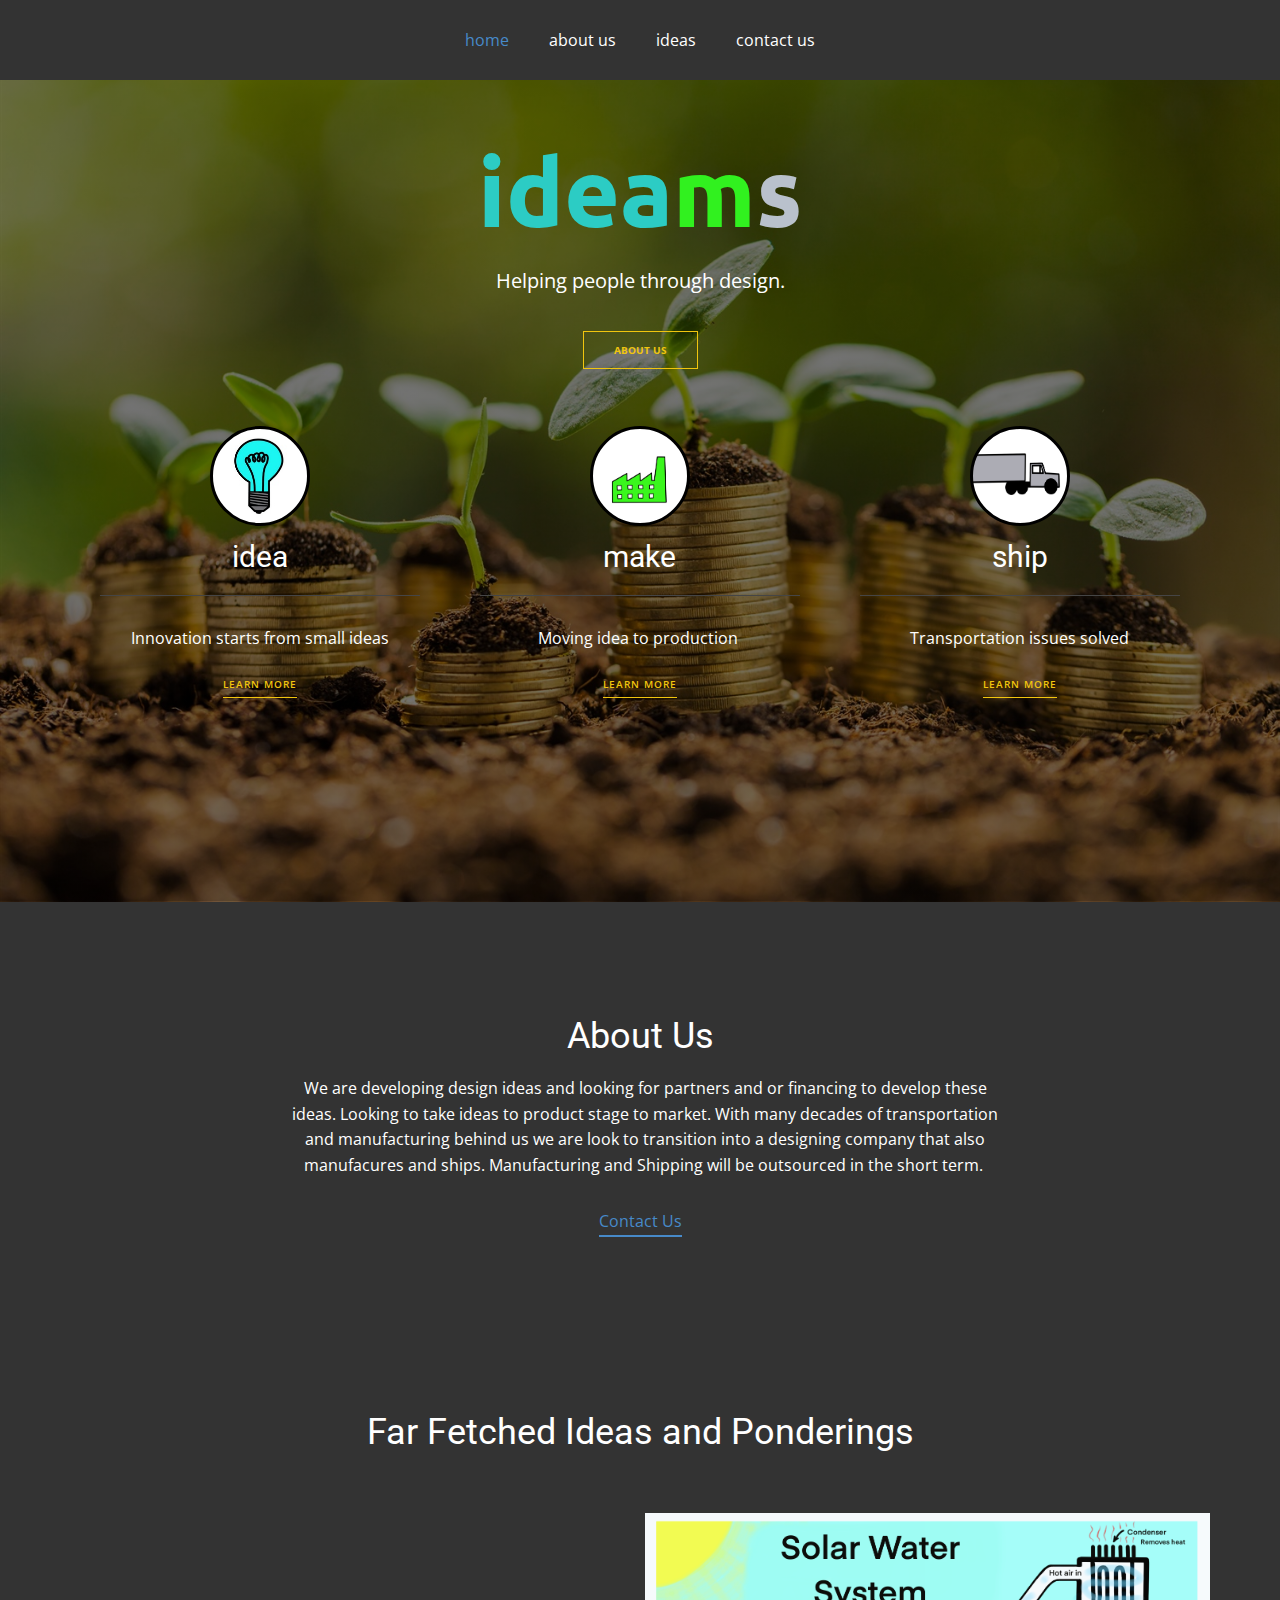
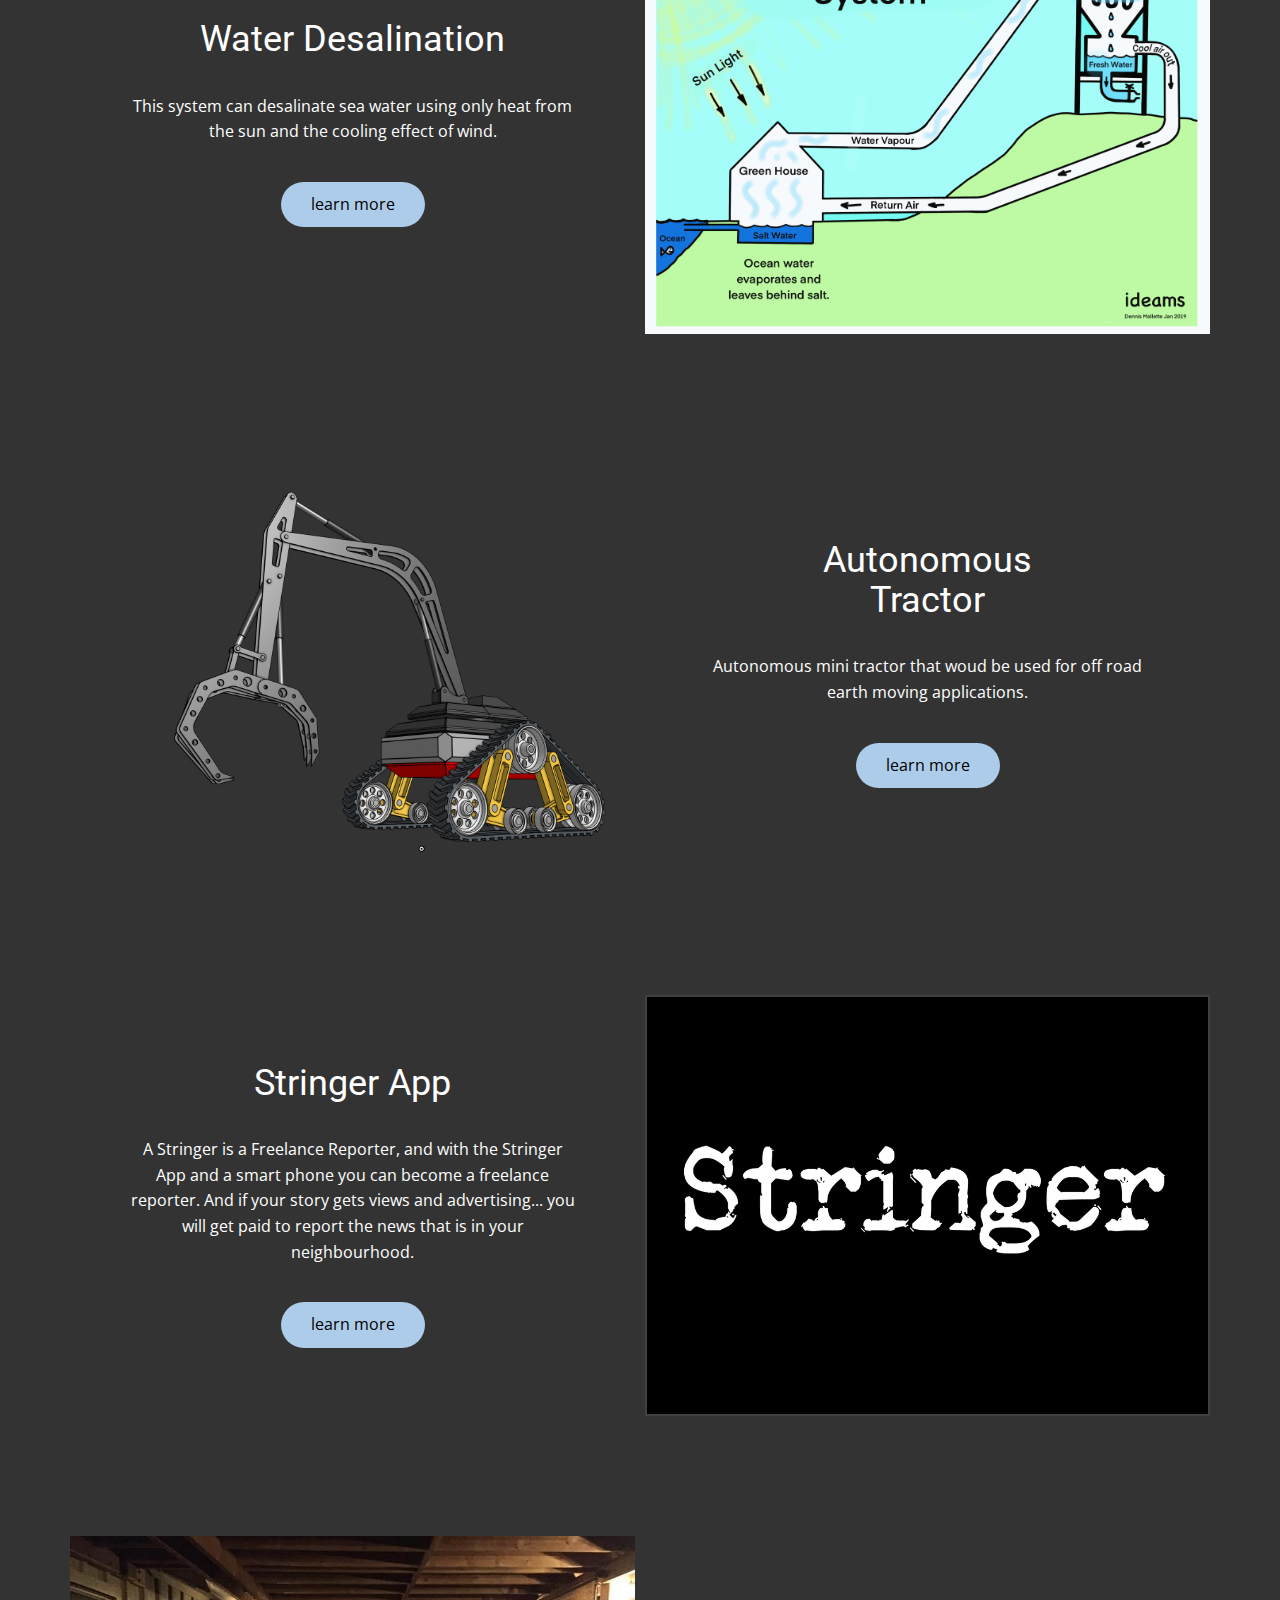
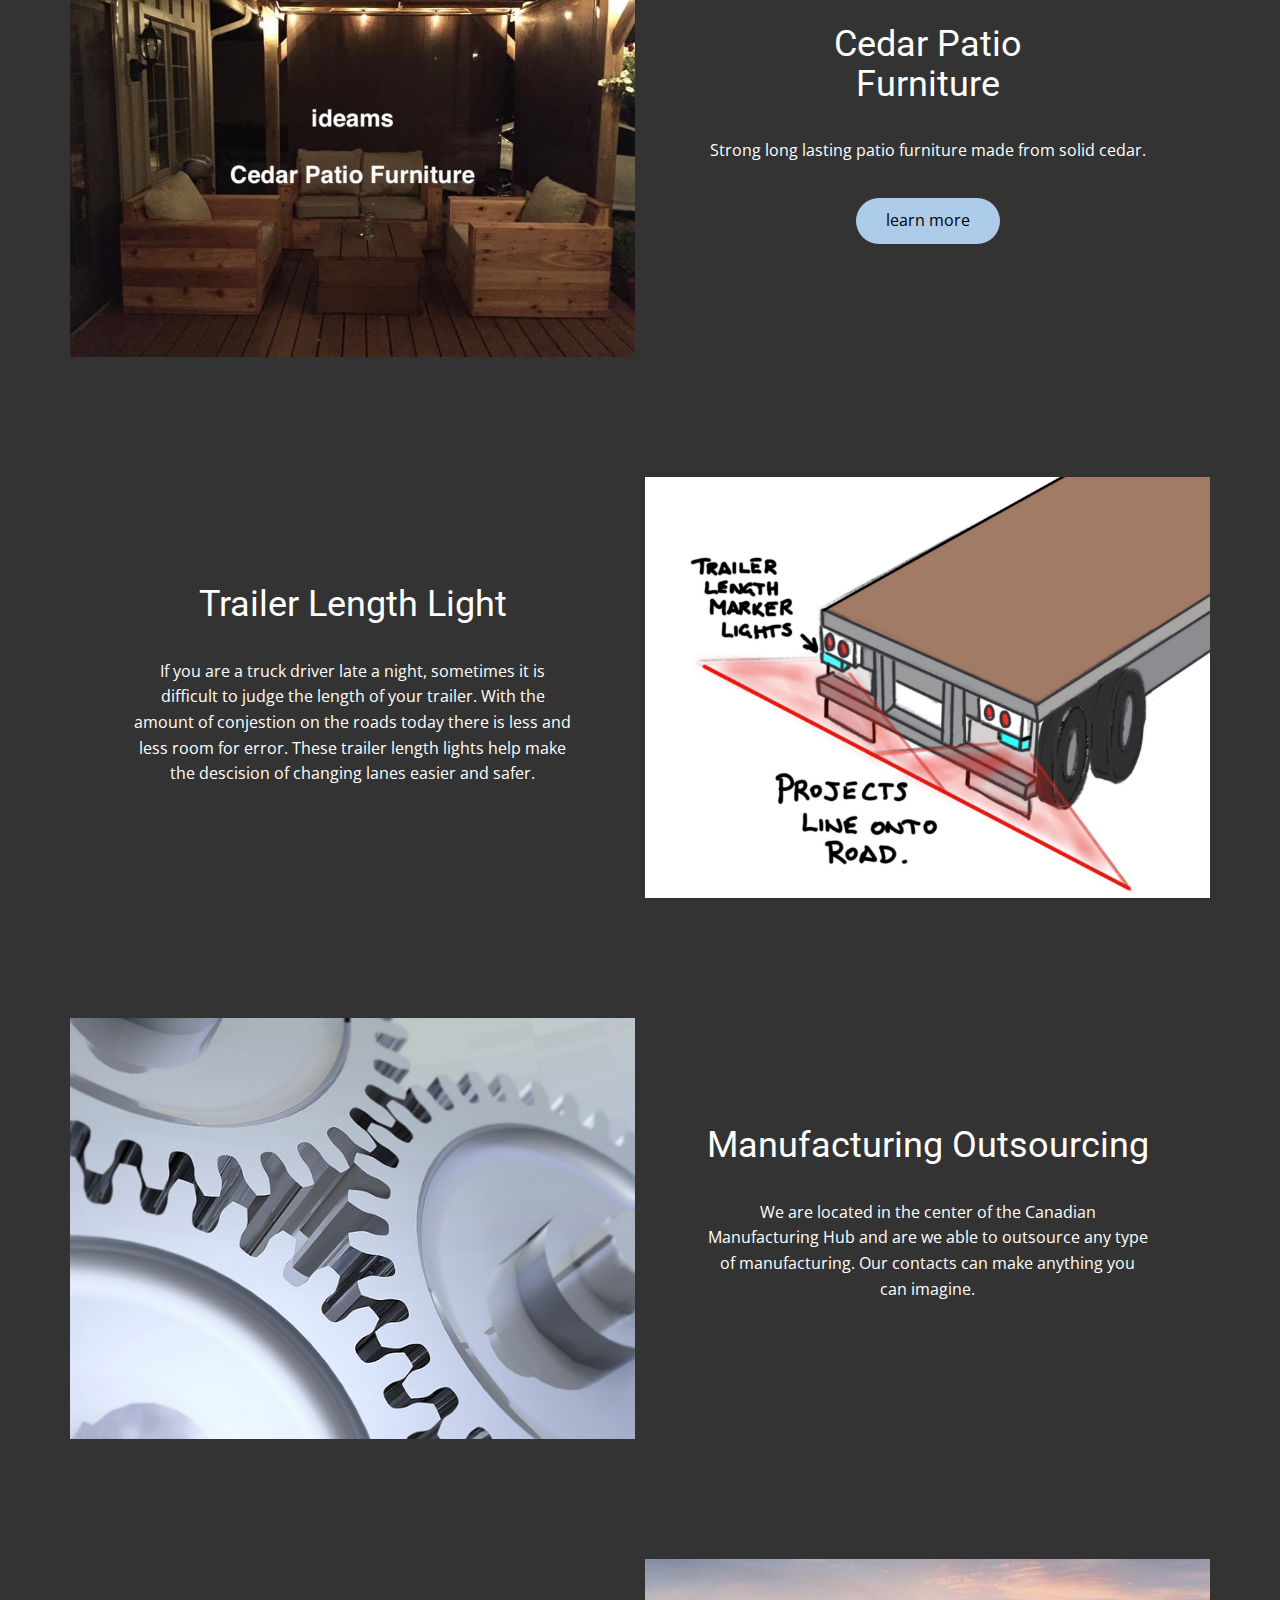
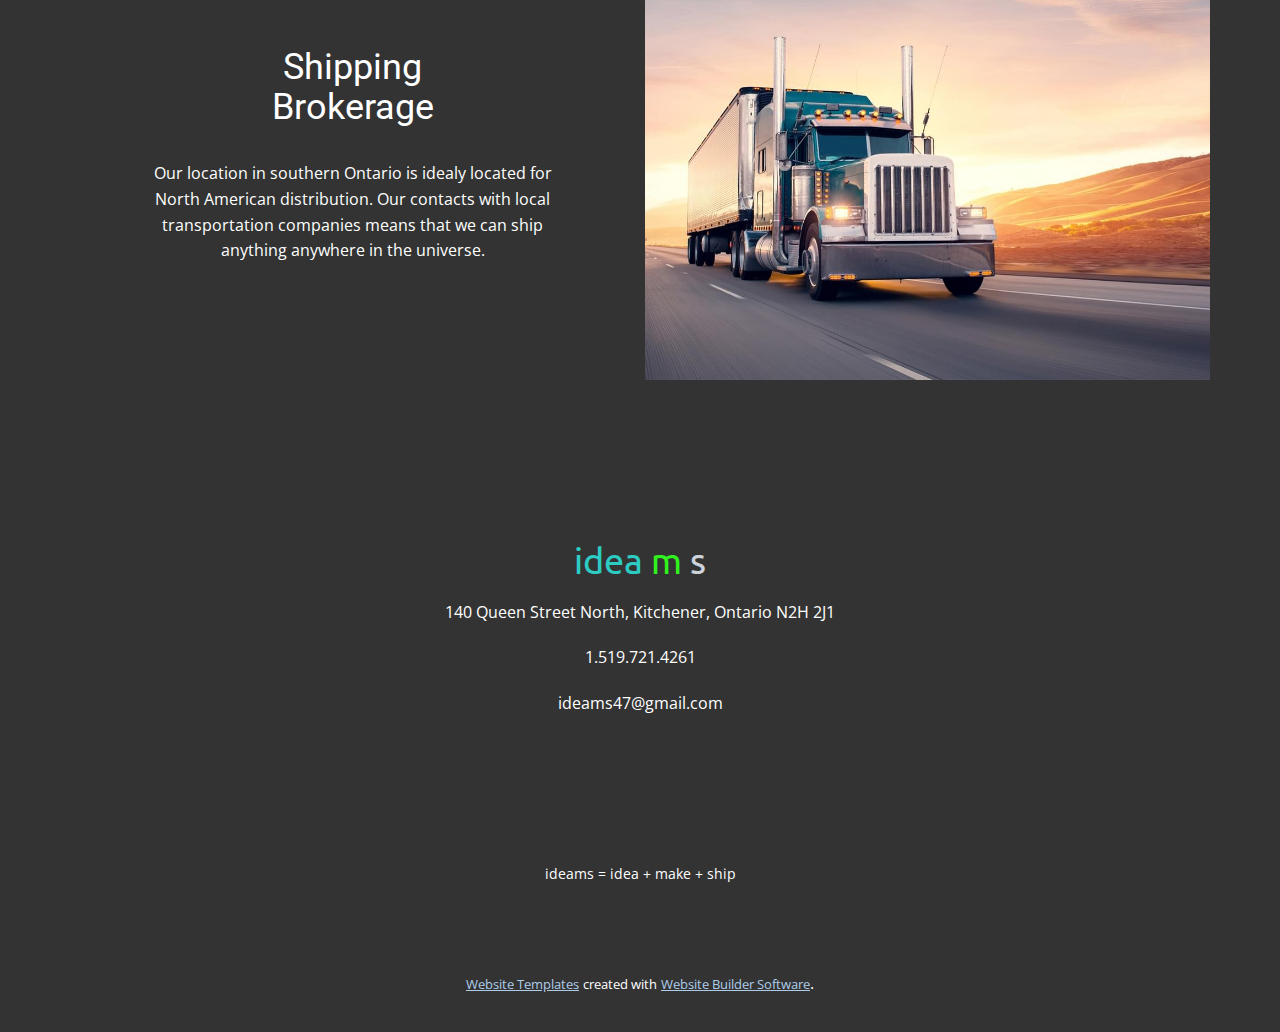
==== index.html @ 96d494d8 "nicepage upload" ====
<!DOCTYPE html>
<html style="font-size: 16px;">
  <head>
    <meta name="viewport" content="width=device-width, initial-scale=1.0">
    <meta charset="utf-8">
    <meta name="keywords" content="ideams, About Us, Contact Us">
    <meta name="description" content="">
    <meta name="page_type" content="np-template-header-footer-from-plugin">
    <title>home</title>
    <link rel="stylesheet" href="nicepage.css" media="screen">
<link rel="stylesheet" href="home.css" media="screen">
    <script class="u-script" type="text/javascript" src="jquery.js" defer=""></script>
    <script class="u-script" type="text/javascript" src="nicepage.js" defer=""></script>
    <meta name="generator" content="Nicepage 3.8.1, nicepage.com">
    <link id="u-theme-google-font" rel="stylesheet" href="https://fonts.googleapis.com/css?family=Roboto:100,100i,300,300i,400,400i,500,500i,700,700i,900,900i|Open+Sans:300,300i,400,400i,600,600i,700,700i,800,800i">
    <link id="u-page-google-font" rel="stylesheet" href="https://fonts.googleapis.com/css?family=Ubuntu:300,300i,400,400i,500,500i,700,700i">
    
    
    
    
    
    
    
    
    
    
    
    
    <script type="application/ld+json">{
		"@context": "http://schema.org",
		"@type": "Organization",
		"name": "",
		"url": "index.html"
}</script>
    <meta property="og:title" content="home">
    <meta property="og:type" content="website">
    <meta name="theme-color" content="#478ac9">
    <link rel="canonical" href="index.html">
    <meta property="og:url" content="index.html">
  </head>
  <body data-home-page="home.html" data-home-page-title="home" class="u-body"><header class="u-clearfix u-grey-80 u-header u-sticky u-header" id="sec-080b"><div class="u-clearfix u-sheet u-sheet-1">
        <nav class="u-align-center u-menu u-menu-dropdown u-offcanvas u-menu-1">
          <div class="menu-collapse" style="font-size: 1rem; letter-spacing: 0px;">
            <a class="u-button-style u-custom-left-right-menu-spacing u-custom-padding-bottom u-custom-top-bottom-menu-spacing u-nav-link u-text-active-palette-1-base u-text-hover-palette-2-base" href="#">
              <svg><use xmlns:xlink="http://www.w3.org/1999/xlink" xlink:href="#menu-hamburger"></use></svg>
              <svg version="1.1" xmlns="http://www.w3.org/2000/svg" xmlns:xlink="http://www.w3.org/1999/xlink"><defs><symbol id="menu-hamburger" viewBox="0 0 16 16" style="width: 16px; height: 16px;"><rect y="1" width="16" height="2"></rect><rect y="7" width="16" height="2"></rect><rect y="13" width="16" height="2"></rect>
</symbol>
</defs></svg>
            </a>
          </div>
          <div class="u-custom-menu u-nav-container">
            <ul class="u-nav u-unstyled u-nav-1"><li class="u-nav-item"><a class="u-button-style u-nav-link u-text-active-palette-1-base u-text-hover-palette-2-base" href="home.html" style="padding: 10px 20px;">home</a>
</li><li class="u-nav-item"><a class="u-button-style u-nav-link u-text-active-palette-1-base u-text-hover-palette-2-base" href="home.html#sec-a04b" data-page-id="251780618" style="padding: 10px 20px;">about us</a>
</li><li class="u-nav-item"><a class="u-button-style u-nav-link u-text-active-palette-1-base u-text-hover-palette-2-base" href="home.html#sec-3f7b" data-page-id="251780618" style="padding: 10px 20px;">ideas</a>
</li><li class="u-nav-item"><a class="u-button-style u-nav-link u-text-active-palette-1-base u-text-hover-palette-2-base" href="home.html#sec-4bb2" data-page-id="251780618" style="padding: 10px 20px;">contact us</a>
</li></ul>
          </div>
          <div class="u-custom-menu u-nav-container-collapse">
            <div class="u-black u-container-style u-inner-container-layout u-opacity u-opacity-95 u-sidenav">
              <div class="u-sidenav-overflow">
                <div class="u-menu-close"></div>
                <ul class="u-align-center u-nav u-popupmenu-items u-unstyled u-nav-2"><li class="u-nav-item"><a class="u-button-style u-nav-link" href="home.html" style="padding: 10px 20px;">home</a>
</li><li class="u-nav-item"><a class="u-button-style u-nav-link" href="home.html#sec-a04b" data-page-id="251780618" style="padding: 10px 20px;">about us</a>
</li><li class="u-nav-item"><a class="u-button-style u-nav-link" href="home.html#sec-3f7b" data-page-id="251780618" style="padding: 10px 20px;">ideas</a>
</li><li class="u-nav-item"><a class="u-button-style u-nav-link" href="home.html#sec-4bb2" data-page-id="251780618" style="padding: 10px 20px;">contact us</a>
</li></ul>
              </div>
            </div>
            <div class="u-black u-menu-overlay u-opacity u-opacity-70"></div>
          </div>
        </nav>
      </div></header>
    <section class="u-align-center u-clearfix u-image u-shading u-section-1" src="" data-image-width="150" data-image-height="100" id="sec-0a38">
      <div class="u-clearfix u-sheet u-sheet-1">
        <h1 class="u-custom-font u-font-ubuntu u-text u-text-custom-color-1 u-title u-text-1">
          <span class="u-text-palette-4-base">idea</span>m<span class="u-text-palette-5-base">s</span>
        </h1>
        <p class="u-large-text u-text u-text-variant u-text-2">Helping people through design.</p>
        <a href="home.html#sec-a04b" data-page-id="251780618" class="u-border-1 u-border-palette-3-base u-btn u-button-style u-hover-palette-3-light-2 u-none u-text-hover-white u-text-palette-3-base u-btn-1">About Us</a>
        <div class="u-expanded-width u-list u-repeater u-list-1">
          <div class="u-container-style u-list-item u-repeater-item u-shape-rectangle">
            <div class="u-container-layout u-similar-container u-container-layout-1">
              <div class="u-align-center u-border-3 u-border-black u-image u-image-circle u-image-1" data-image-width="2732" data-image-height="2048"></div>
              <h3 class="u-align-center u-text u-text-3">idea</h3>
              <div class="u-border-1 u-border-grey-dark-1 u-expanded-width u-line u-line-horizontal u-line-1"></div>
              <p class="u-align-center u-text u-text-4">Innovation starts from small ideas</p>
              <a href="home.html#sec-4939" data-page-id="251780618" class="u-align-center u-border-1 u-border-hover-palette-2-base u-border-palette-3-base u-btn u-btn-rectangle u-button-style u-none u-text-hover-palette-2-base u-text-palette-3-base u-btn-2">learn more</a>
            </div>
          </div>
          <div class="u-container-style u-list-item u-repeater-item u-shape-rectangle u-list-item-2">
            <div class="u-container-layout u-similar-container u-container-layout-2">
              <div class="u-align-center u-border-3 u-border-black u-image u-image-circle u-image-2"></div>
              <h3 class="u-align-center u-text u-text-5">make</h3>
              <div class="u-border-1 u-border-grey-dark-1 u-expanded-width u-line u-line-horizontal u-line-2"></div>
              <p class="u-align-center u-text u-text-6">Moving idea to production&nbsp;</p>
              <a href="home.html#sec-ac35" data-page-id="251780618" class="u-align-center u-border-1 u-border-hover-palette-2-base u-border-palette-3-base u-btn u-btn-rectangle u-button-style u-none u-text-hover-palette-2-base u-text-palette-3-base u-btn-3">learn more</a>
            </div>
          </div>
          <div class="u-container-style u-list-item u-repeater-item u-shape-rectangle">
            <div class="u-container-layout u-similar-container u-container-layout-3">
              <div class="u-align-center u-border-3 u-border-black u-image u-image-circle u-image-3"></div>
              <h3 class="u-align-center u-text u-text-7">ship</h3>
              <div class="u-border-1 u-border-grey-dark-1 u-expanded-width u-line u-line-horizontal u-line-3"></div>
              <p class="u-align-center u-text u-text-8">Transportation issues solved</p>
              <a href="home.html#sec-1f3e" data-page-id="251780618" class="u-align-center u-border-1 u-border-hover-palette-2-base u-border-palette-3-base u-btn u-btn-rectangle u-button-style u-none u-text-hover-palette-2-base u-text-palette-3-base u-btn-4">learn more</a>
            </div>
          </div>
        </div>
      </div>
    </section>
    <section class="u-align-center u-clearfix u-grey-80 u-section-2" id="sec-a04b">
      <div class="u-clearfix u-sheet u-valign-middle u-sheet-1">
        <div class="u-align-center u-container-style u-grey-80 u-group u-group-1">
          <div class="u-container-layout u-valign-middle u-container-layout-1">
            <h2 class="u-text u-text-1">About Us</h2>
            <p class="u-text u-text-2">We are developing design ideas and looking for partners and or financing to develop these ideas. Looking to take ideas to product stage to market. With many decades of transportation and manufacturing behind us we are look to transition into a designing company that also manufacures and ships. Manufacturing and Shipping will be outsourced in the short term.&nbsp;</p>
            <a href="home.html#sec-4bb2" data-page-id="251780618" class="u-active-none u-border-2 u-border-palette-1-base u-btn u-btn-rectangle u-button-style u-hover-none u-none u-btn-1">Contact Us</a>
          </div>
        </div>
      </div>
    </section>
    <section class="u-align-center u-clearfix u-grey-80 u-section-3" id="sec-3f7b">
      <div class="u-clearfix u-sheet u-sheet-1">
        <h2 class="u-text u-text-1">Far Fetched Ideas and Ponderings</h2>
      </div>
    </section>
    <section class="u-clearfix u-grey-80 u-section-4" id="sec-4939">
      <div class="u-clearfix u-sheet u-sheet-1">
        <div class="u-clearfix u-expanded-width u-gutter-10 u-layout-wrap u-layout-wrap-1">
          <div class="u-layout" style="">
            <div class="u-layout-row" style="">
              <div class="u-container-style u-layout-cell u-left-cell u-size-30 u-size-xs-60 u-layout-cell-1" src="">
                <div class="u-container-layout u-valign-middle u-container-layout-1">
                  <h2 class="u-align-center u-text u-text-1">Water Desalination</h2>
                  <p class="u-align-center u-text u-text-2">This system can desalinate sea water using only heat from the sun and the cooling effect of wind.</p>
                  <a href="Water-Desalination.html" data-page-id="1135808212" class="u-btn u-btn-round u-button-style u-radius-50 u-btn-1">learn more</a>
                </div>
              </div>
              <div class="u-align-center u-container-style u-image u-layout-cell u-right-cell u-size-30 u-size-xs-60 u-image-1" src="" data-image-width="1600" data-image-height="1199">
                <div class="u-container-layout u-valign-middle u-container-layout-2" src=""></div>
              </div>
            </div>
          </div>
        </div>
      </div>
    </section>
    <section class="u-clearfix u-grey-80 u-section-5" id="sec-f732">
      <div class="u-clearfix u-sheet u-sheet-1">
        <div class="u-clearfix u-expanded-width u-gutter-10 u-layout-wrap u-layout-wrap-1">
          <div class="u-layout" style="">
            <div class="u-layout-row" style="">
              <div class="u-align-center u-container-style u-image u-layout-cell u-right-cell u-size-30 u-size-xs-60 u-image-1" src="" data-image-width="1600" data-image-height="1236">
                <div class="u-container-layout u-valign-middle u-container-layout-1" src=""></div>
              </div>
              <div class="u-container-style u-layout-cell u-left-cell u-size-30 u-size-xs-60 u-layout-cell-2" src="">
                <div class="u-container-layout u-valign-middle u-container-layout-2">
                  <h2 class="u-align-center u-text u-text-1">Autonomous Tractor<br>
                  </h2>
                  <p class="u-align-center u-text u-text-2">Autonomous mini tractor that woud be used for off road earth moving applications.</p>
                  <a href="Autonomous-Tractor.html" data-page-id="1659823991" class="u-btn u-btn-round u-button-style u-radius-50 u-btn-1">learn more</a>
                </div>
              </div>
            </div>
          </div>
        </div>
      </div>
    </section>
    <section class="u-clearfix u-grey-80 u-section-6" id="sec-1148">
      <div class="u-clearfix u-sheet u-sheet-1">
        <div class="u-clearfix u-expanded-width u-gutter-10 u-layout-wrap u-layout-wrap-1">
          <div class="u-layout" style="">
            <div class="u-layout-row" style="">
              <div class="u-container-style u-layout-cell u-left-cell u-size-30 u-size-xs-60 u-layout-cell-1" src="">
                <div class="u-container-layout u-valign-middle u-container-layout-1">
                  <h2 class="u-align-center u-text u-text-1">Stringer App</h2>
                  <p class="u-align-center u-text u-text-2">A Stringer is a Freelance Reporter, and with the Stringer App and a smart phone you can become a freelance reporter. And if your story gets views and advertising... you will get paid to report the news that is in your neighbourhood.</p>
                  <a href="https://mallette47.github.io/Stringer-App/" class="u-btn u-btn-round u-button-style u-radius-50 u-btn-1" target="_blank">learn more</a>
                </div>
              </div>
              <div class="u-align-center u-container-style u-image u-layout-cell u-right-cell u-size-30 u-size-xs-60 u-image-1" src="">
                <div class="u-border-2 u-border-grey-75 u-container-layout u-valign-middle u-container-layout-2" src=""></div>
              </div>
            </div>
          </div>
        </div>
      </div>
    </section>
    <section class="u-clearfix u-grey-80 u-section-7" id="sec-f378">
      <div class="u-clearfix u-sheet u-sheet-1">
        <div class="u-clearfix u-expanded-width u-gutter-10 u-layout-wrap u-layout-wrap-1">
          <div class="u-layout" style="">
            <div class="u-layout-row" style="">
              <div class="u-align-center u-container-style u-image u-layout-cell u-right-cell u-size-30 u-size-xs-60 u-image-1" src="" data-image-width="960" data-image-height="720">
                <div class="u-container-layout u-valign-middle u-container-layout-1" src=""></div>
              </div>
              <div class="u-container-style u-layout-cell u-left-cell u-size-30 u-size-xs-60 u-layout-cell-2" src="">
                <div class="u-container-layout u-container-layout-2">
                  <h2 class="u-align-center u-text u-text-1">Cedar Patio Furniture</h2>
                  <p class="u-align-center u-text u-text-2">Strong long lasting patio furniture made from solid cedar.</p>
                  <a href="Cedar-Patio-Furniture.html" data-page-id="539121977" class="u-btn u-btn-round u-button-style u-radius-50 u-btn-1">learn more</a>
                </div>
              </div>
            </div>
          </div>
        </div>
      </div>
    </section>
    <section class="u-clearfix u-grey-80 u-section-8" id="sec-b137">
      <div class="u-clearfix u-sheet u-sheet-1">
        <div class="u-clearfix u-expanded-width u-gutter-10 u-layout-wrap u-layout-wrap-1">
          <div class="u-layout" style="">
            <div class="u-layout-row" style="">
              <div class="u-container-style u-layout-cell u-left-cell u-size-30 u-size-xs-60 u-layout-cell-1" src="">
                <div class="u-container-layout u-container-layout-1">
                  <h2 class="u-align-center u-text u-text-1">Trailer Length Light</h2>
                  <p class="u-align-center u-text u-text-2">If you are a truck driver late a night, sometimes it is difficult to judge the length of your trailer. With the amount of conjestion on the roads today there is less and less room for error. These trailer length lights help make the descision of changing lanes easier and safer.</p>
                </div>
              </div>
              <div class="u-align-center u-container-style u-image u-layout-cell u-right-cell u-size-30 u-size-xs-60 u-image-1" src="" data-image-width="1600" data-image-height="1199">
                <div class="u-container-layout u-valign-middle u-container-layout-2" src=""></div>
              </div>
            </div>
          </div>
        </div>
      </div>
    </section>
    <section class="u-clearfix u-grey-80 u-section-9" id="sec-ac35">
      <div class="u-clearfix u-sheet u-sheet-1">
        <div class="u-clearfix u-expanded-width u-gutter-10 u-layout-wrap u-layout-wrap-1">
          <div class="u-layout" style="">
            <div class="u-layout-row" style="">
              <div class="u-align-center u-container-style u-image u-layout-cell u-right-cell u-size-30 u-size-xs-60 u-image-1" src="">
                <div class="u-container-layout u-valign-middle u-container-layout-1" src=""></div>
              </div>
              <div class="u-container-style u-layout-cell u-left-cell u-size-30 u-size-xs-60 u-layout-cell-2" src="">
                <div class="u-container-layout u-container-layout-2">
                  <h2 class="u-align-center u-text u-text-1">Manufacturing Outsourcing</h2>
                  <p class="u-align-center u-text u-text-2">We are located in the center of the Canadian Manufacturing Hub and are we able to outsource any type of manufacturing. Our contacts can make anything you can imagine.</p>
                </div>
              </div>
            </div>
          </div>
        </div>
      </div>
    </section>
    <section class="u-clearfix u-grey-80 u-section-10" id="sec-1f3e">
      <div class="u-clearfix u-sheet u-sheet-1">
        <div class="u-clearfix u-expanded-width u-gutter-10 u-layout-wrap u-layout-wrap-1">
          <div class="u-layout" style="">
            <div class="u-layout-row" style="">
              <div class="u-container-style u-layout-cell u-left-cell u-size-30 u-size-xs-60 u-layout-cell-1" src="">
                <div class="u-container-layout u-container-layout-1">
                  <h2 class="u-align-center u-text u-text-1">Shipping Brokerage<br>
                  </h2>
                  <p class="u-align-center u-text u-text-2">Our location in southern Ontario is idealy located for North American distribution. Our contacts with local transportation companies means that we can ship anything anywhere in the universe.</p>
                </div>
              </div>
              <div class="u-align-center u-container-style u-image u-layout-cell u-right-cell u-size-30 u-size-xs-60 u-image-1" src="" data-image-width="1600" data-image-height="764">
                <div class="u-container-layout u-valign-middle u-container-layout-2" src=""></div>
              </div>
            </div>
          </div>
        </div>
      </div>
    </section>
    <section class="u-align-center u-clearfix u-grey-80 u-section-11" id="sec-4bb2">
      <div class="u-clearfix u-sheet u-sheet-1">
        <h2 class="u-custom-font u-font-ubuntu u-text u-text-1">
          <span class="u-text-palette-4-base">idea</span>
          <span class="u-text-custom-color-1">m</span>
          <span class="u-text-palette-5-light-1">s</span>
        </h2>
        <p class="u-text u-text-2">140 Queen Street North, Kitchener, Ontario N2H 2J1</p>
        <p class="u-text u-text-3">1.519.721.4261</p>
        <p class="u-text u-text-4">ideams47@gmail.com</p>
      </div>
    </section>
    
    
    <footer class="u-align-center u-clearfix u-footer u-grey-80 u-footer" id="sec-ae21"><div class="u-clearfix u-sheet u-valign-middle u-sheet-1">
        <p class="u-small-text u-text u-text-variant u-text-1">ideams = idea + make + ship</p>
      </div></footer>
    <section class="u-backlink u-clearfix u-grey-80">
      <a class="u-link" href="https://nicepage.com/website-templates" target="_blank">
        <span>Website Templates</span>
      </a>
      <p class="u-text">
        <span>created with</span>
      </p>
      <a class="u-link" href="https://nicepage.com/" target="_blank">
        <span>Website Builder Software</span>
      </a>. 
    </section>
  </body>
</html>
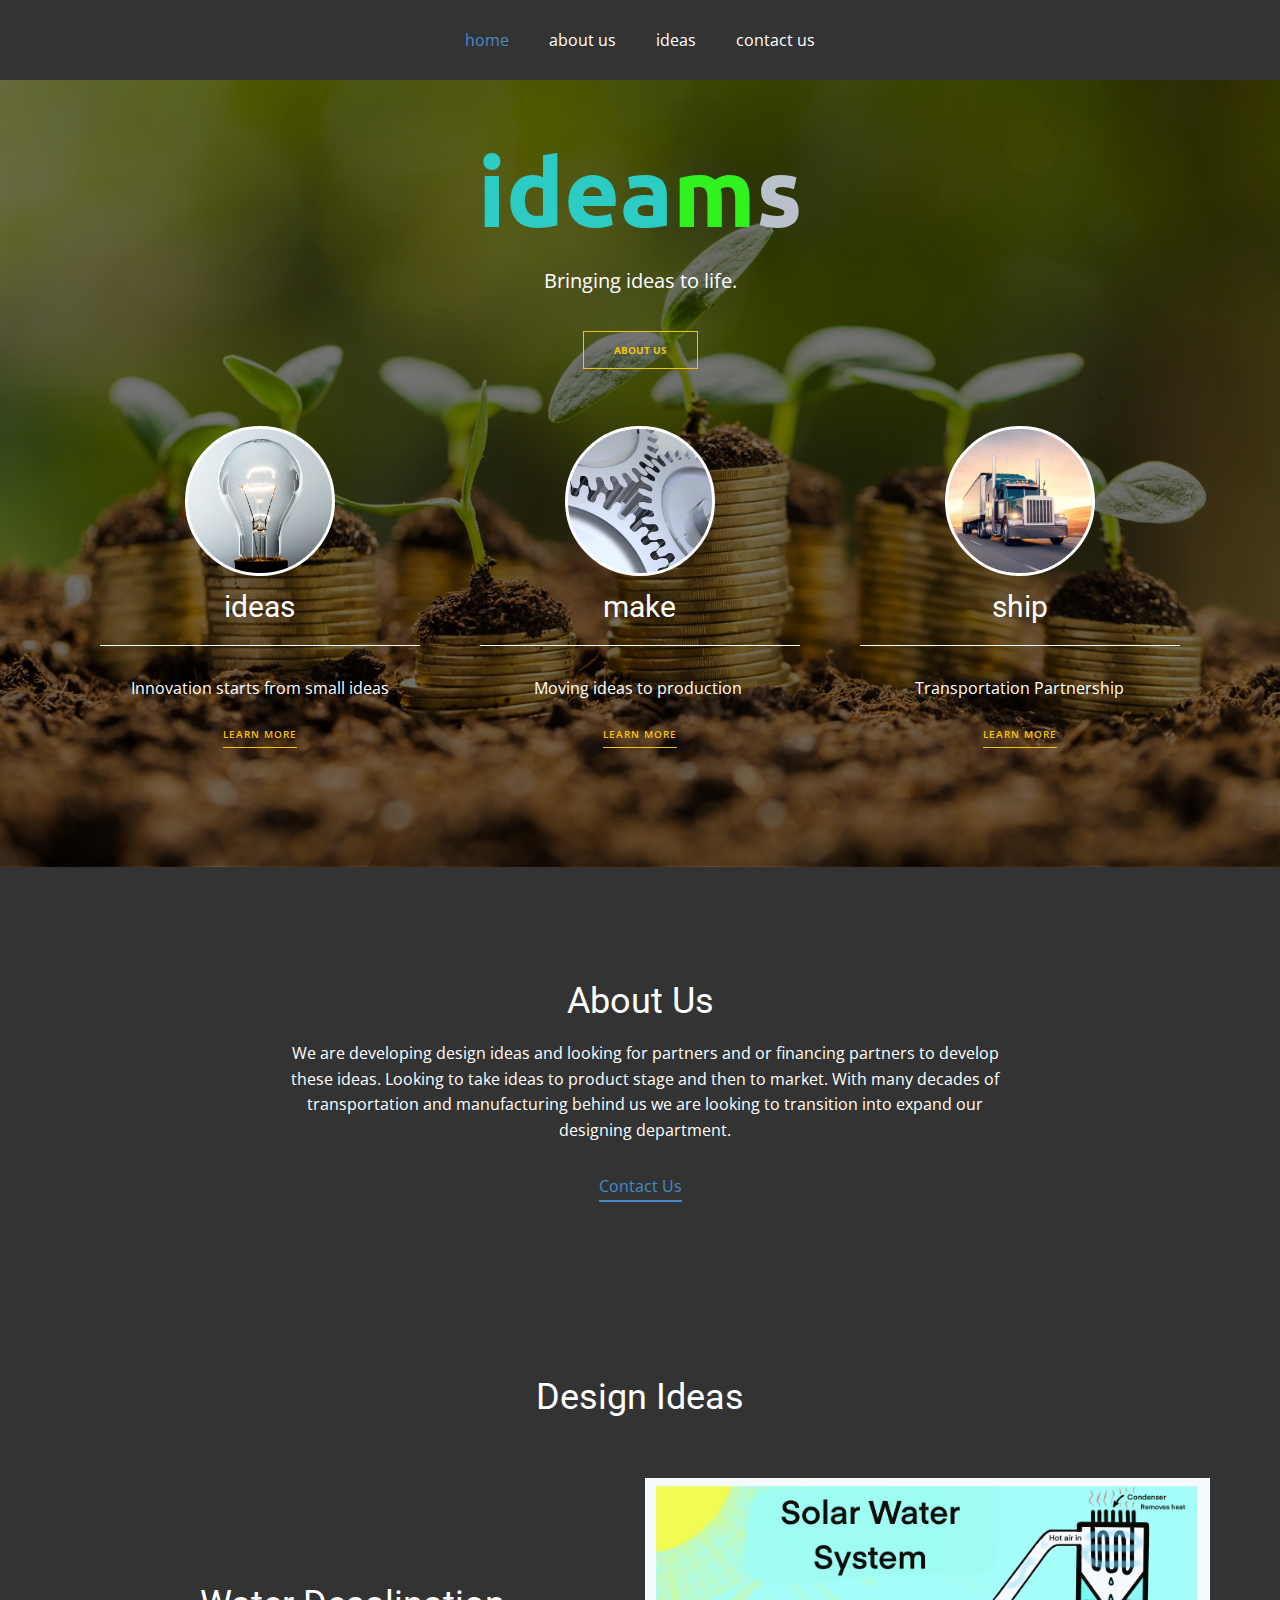
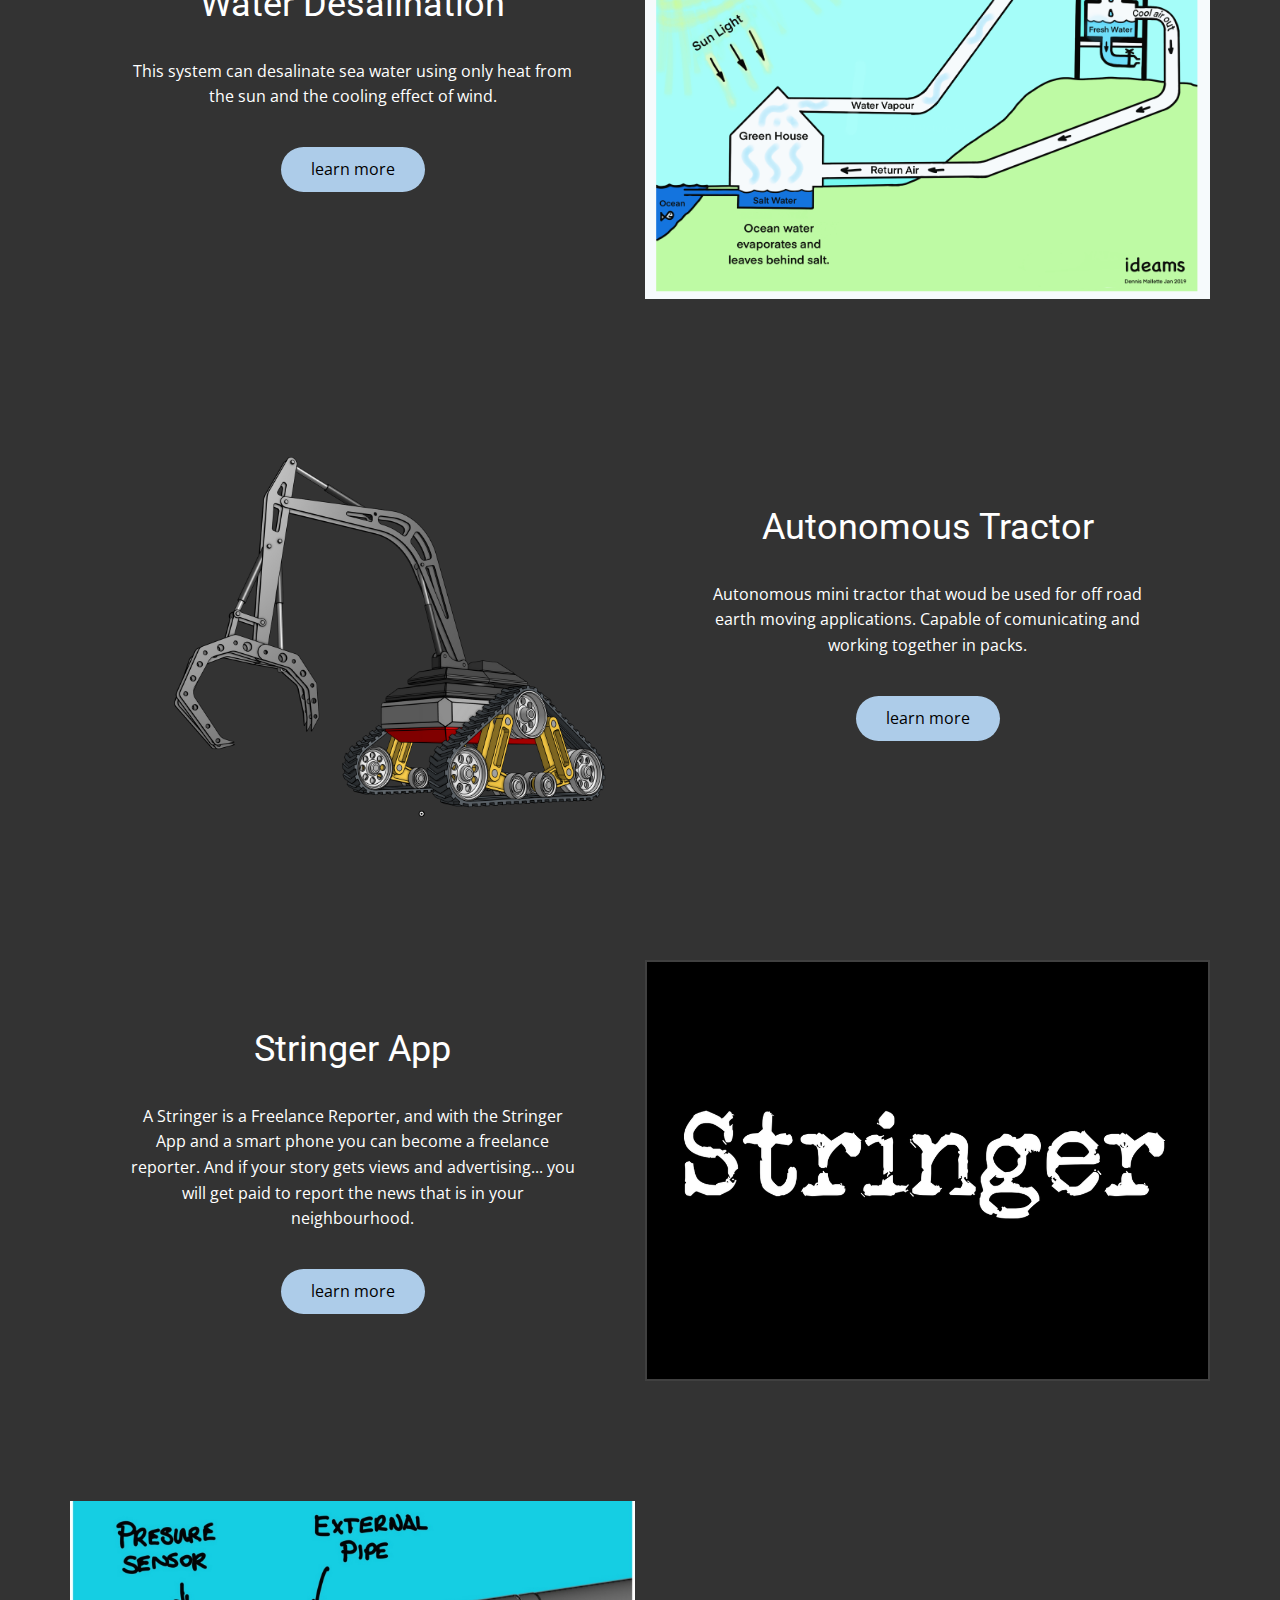
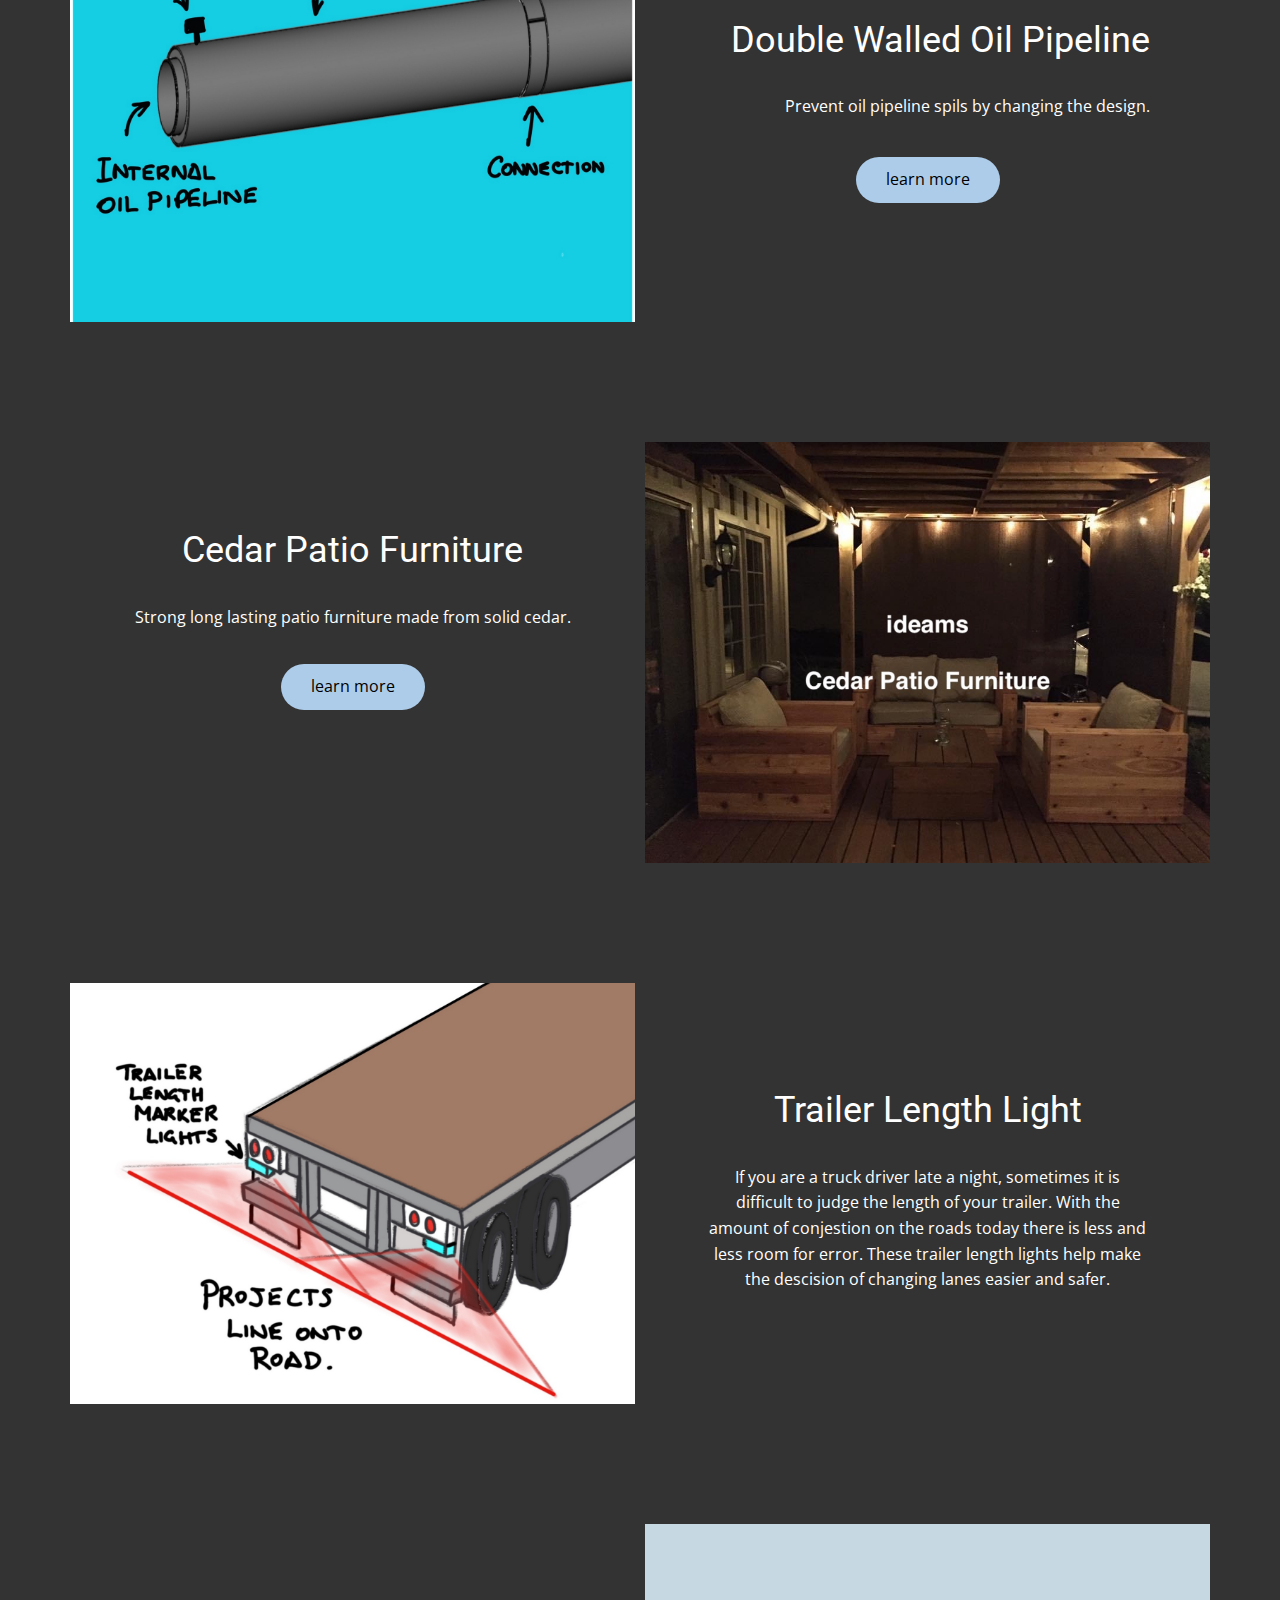
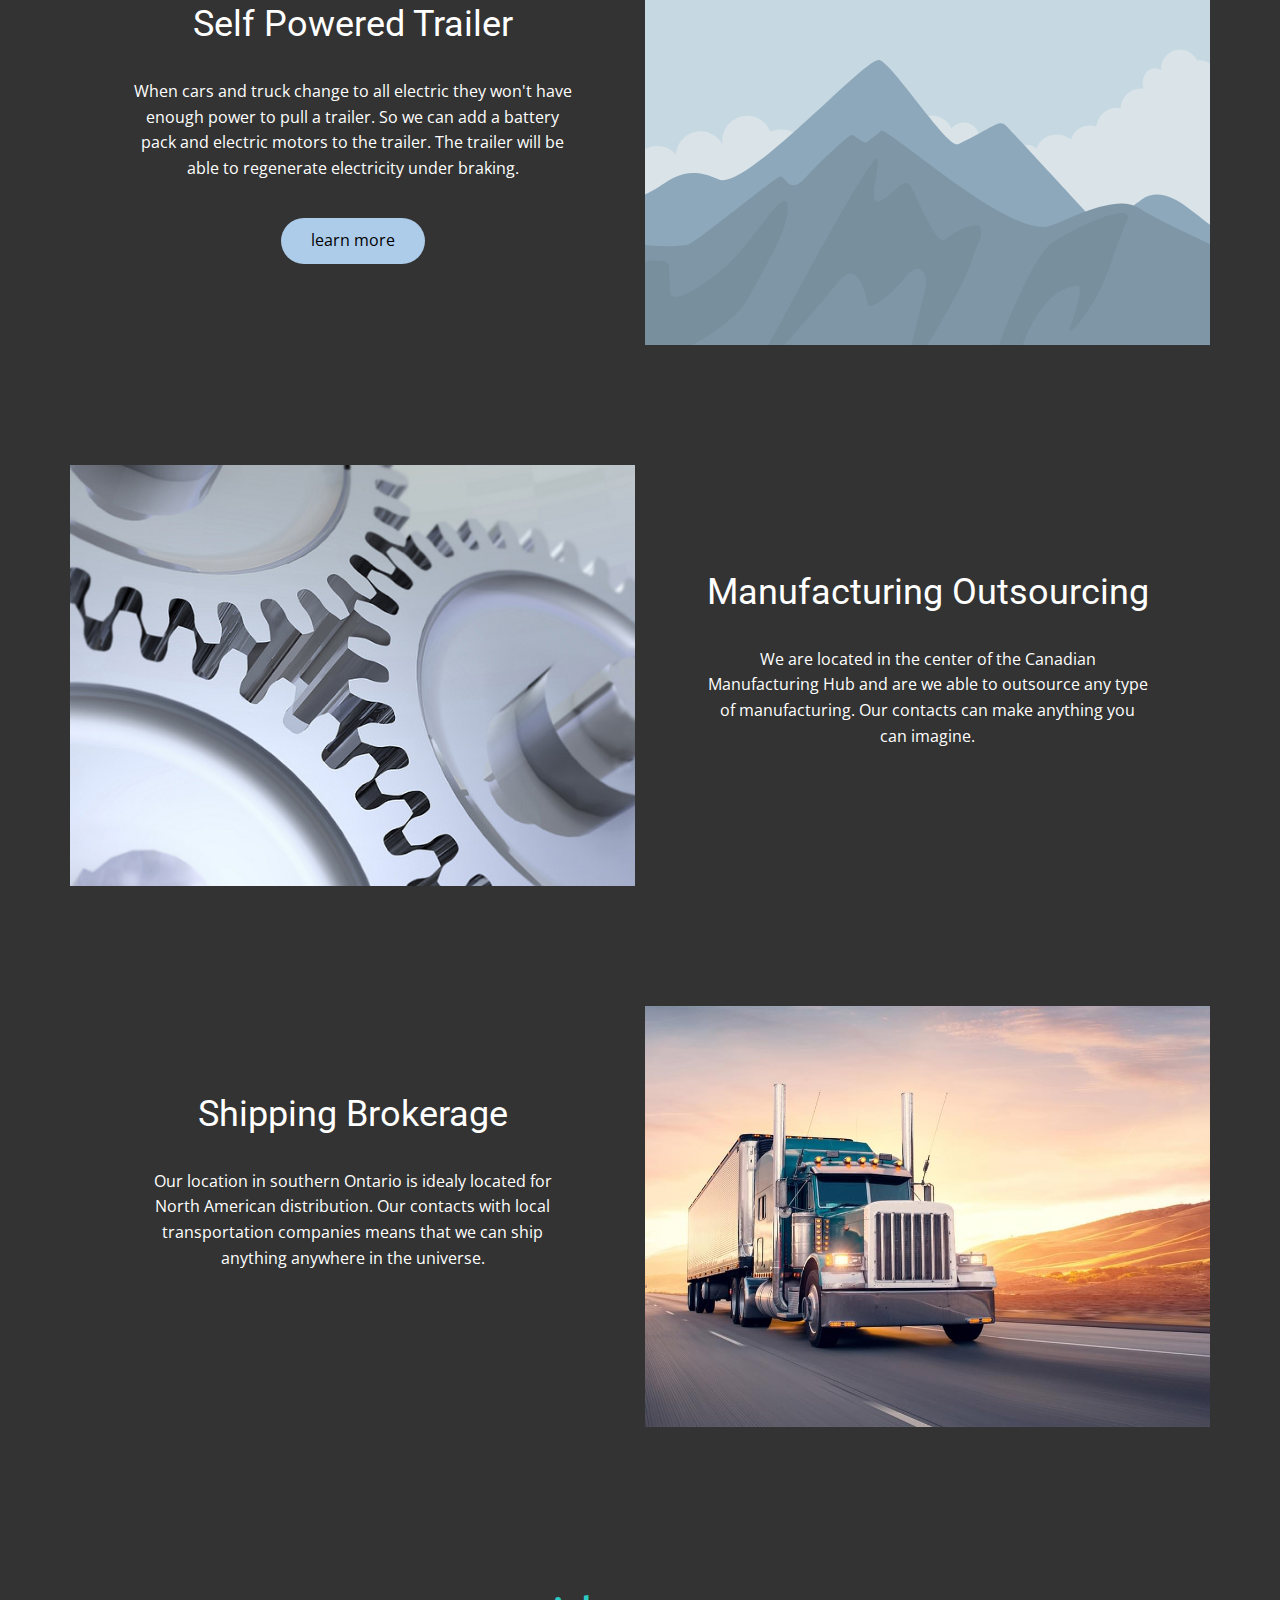
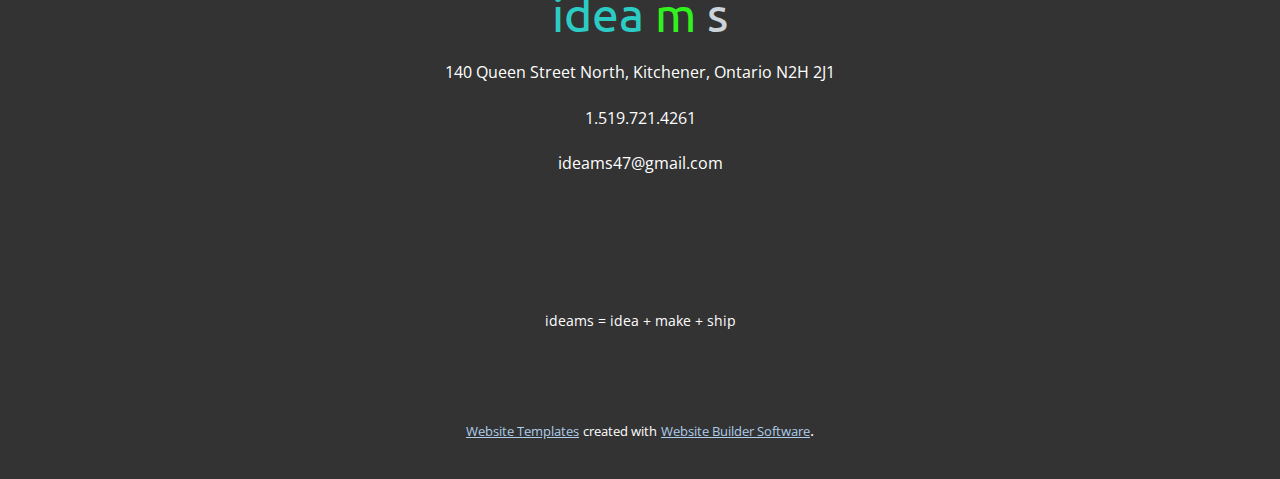
==== commit 74e0ef60: "updated website" ====
--- a/index.html
+++ b/index.html
@@ -14,6 +14,8 @@
     <meta name="generator" content="Nicepage 3.8.1, nicepage.com">
     <link id="u-theme-google-font" rel="stylesheet" href="https://fonts.googleapis.com/css?family=Roboto:100,100i,300,300i,400,400i,500,500i,700,700i,900,900i|Open+Sans:300,300i,400,400i,600,600i,700,700i,800,800i">
     <link id="u-page-google-font" rel="stylesheet" href="https://fonts.googleapis.com/css?family=Ubuntu:300,300i,400,400i,500,500i,700,700i">
+    
+    
     
     
     
@@ -71,37 +73,37 @@
         </nav>
       </div></header>
     <section class="u-align-center u-clearfix u-image u-shading u-section-1" src="" data-image-width="150" data-image-height="100" id="sec-0a38">
-      <div class="u-clearfix u-sheet u-sheet-1">
+      <div class="u-clearfix u-sheet u-valign-middle u-sheet-1">
         <h1 class="u-custom-font u-font-ubuntu u-text u-text-custom-color-1 u-title u-text-1">
           <span class="u-text-palette-4-base">idea</span>m<span class="u-text-palette-5-base">s</span>
         </h1>
-        <p class="u-large-text u-text u-text-variant u-text-2">Helping people through design.</p>
+        <p class="u-large-text u-text u-text-variant u-text-2">Bringing ideas to life.</p>
         <a href="home.html#sec-a04b" data-page-id="251780618" class="u-border-1 u-border-palette-3-base u-btn u-button-style u-hover-palette-3-light-2 u-none u-text-hover-white u-text-palette-3-base u-btn-1">About Us</a>
         <div class="u-expanded-width u-list u-repeater u-list-1">
           <div class="u-container-style u-list-item u-repeater-item u-shape-rectangle">
             <div class="u-container-layout u-similar-container u-container-layout-1">
-              <div class="u-align-center u-border-3 u-border-black u-image u-image-circle u-image-1" data-image-width="2732" data-image-height="2048"></div>
-              <h3 class="u-align-center u-text u-text-3">idea</h3>
-              <div class="u-border-1 u-border-grey-dark-1 u-expanded-width u-line u-line-horizontal u-line-1"></div>
+              <div class="u-align-center u-border-3 u-border-white u-image u-image-circle u-image-1" data-image-width="150" data-image-height="100"></div>
+              <h3 class="u-align-center u-text u-text-3">ideas</h3>
+              <div class="u-border-1 u-border-white u-expanded-width u-line u-line-horizontal u-line-1"></div>
               <p class="u-align-center u-text u-text-4">Innovation starts from small ideas</p>
               <a href="home.html#sec-4939" data-page-id="251780618" class="u-align-center u-border-1 u-border-hover-palette-2-base u-border-palette-3-base u-btn u-btn-rectangle u-button-style u-none u-text-hover-palette-2-base u-text-palette-3-base u-btn-2">learn more</a>
             </div>
           </div>
           <div class="u-container-style u-list-item u-repeater-item u-shape-rectangle u-list-item-2">
             <div class="u-container-layout u-similar-container u-container-layout-2">
-              <div class="u-align-center u-border-3 u-border-black u-image u-image-circle u-image-2"></div>
+              <div class="u-align-center u-border-3 u-border-white u-image u-image-circle u-image-2" data-image-width="640" data-image-height="498"></div>
               <h3 class="u-align-center u-text u-text-5">make</h3>
-              <div class="u-border-1 u-border-grey-dark-1 u-expanded-width u-line u-line-horizontal u-line-2"></div>
-              <p class="u-align-center u-text u-text-6">Moving idea to production&nbsp;</p>
+              <div class="u-border-1 u-border-white u-expanded-width u-line u-line-horizontal u-line-2"></div>
+              <p class="u-align-center u-text u-text-6">Moving ideas to production&nbsp;</p>
               <a href="home.html#sec-ac35" data-page-id="251780618" class="u-align-center u-border-1 u-border-hover-palette-2-base u-border-palette-3-base u-btn u-btn-rectangle u-button-style u-none u-text-hover-palette-2-base u-text-palette-3-base u-btn-3">learn more</a>
             </div>
           </div>
           <div class="u-container-style u-list-item u-repeater-item u-shape-rectangle">
             <div class="u-container-layout u-similar-container u-container-layout-3">
-              <div class="u-align-center u-border-3 u-border-black u-image u-image-circle u-image-3"></div>
+              <div class="u-align-center u-border-3 u-border-white u-image u-image-circle u-image-3" data-image-width="1600" data-image-height="764"></div>
               <h3 class="u-align-center u-text u-text-7">ship</h3>
-              <div class="u-border-1 u-border-grey-dark-1 u-expanded-width u-line u-line-horizontal u-line-3"></div>
-              <p class="u-align-center u-text u-text-8">Transportation issues solved</p>
+              <div class="u-border-1 u-border-white u-expanded-width u-line u-line-horizontal u-line-3"></div>
+              <p class="u-align-center u-text u-text-8">Transportation Partnership</p>
               <a href="home.html#sec-1f3e" data-page-id="251780618" class="u-align-center u-border-1 u-border-hover-palette-2-base u-border-palette-3-base u-btn u-btn-rectangle u-button-style u-none u-text-hover-palette-2-base u-text-palette-3-base u-btn-4">learn more</a>
             </div>
           </div>
@@ -113,7 +115,7 @@
         <div class="u-align-center u-container-style u-grey-80 u-group u-group-1">
           <div class="u-container-layout u-valign-middle u-container-layout-1">
             <h2 class="u-text u-text-1">About Us</h2>
-            <p class="u-text u-text-2">We are developing design ideas and looking for partners and or financing to develop these ideas. Looking to take ideas to product stage to market. With many decades of transportation and manufacturing behind us we are look to transition into a designing company that also manufacures and ships. Manufacturing and Shipping will be outsourced in the short term.&nbsp;</p>
+            <p class="u-text u-text-2">We are developing design ideas and looking for partners and or financing partners to develop these ideas. Looking to take ideas to product stage and then to market. With many decades of transportation and manufacturing behind us we are looking to transition into expand our designing department.</p>
             <a href="home.html#sec-4bb2" data-page-id="251780618" class="u-active-none u-border-2 u-border-palette-1-base u-btn u-btn-rectangle u-button-style u-hover-none u-none u-btn-1">Contact Us</a>
           </div>
         </div>
@@ -121,7 +123,7 @@
     </section>
     <section class="u-align-center u-clearfix u-grey-80 u-section-3" id="sec-3f7b">
       <div class="u-clearfix u-sheet u-sheet-1">
-        <h2 class="u-text u-text-1">Far Fetched Ideas and Ponderings</h2>
+        <h2 class="u-text u-text-1">Design Ideas</h2>
       </div>
     </section>
     <section class="u-clearfix u-grey-80 u-section-4" id="sec-4939">
@@ -153,10 +155,10 @@
                 <div class="u-container-layout u-valign-middle u-container-layout-1" src=""></div>
               </div>
               <div class="u-container-style u-layout-cell u-left-cell u-size-30 u-size-xs-60 u-layout-cell-2" src="">
-                <div class="u-container-layout u-valign-middle u-container-layout-2">
+                <div class="u-container-layout u-container-layout-2">
                   <h2 class="u-align-center u-text u-text-1">Autonomous Tractor<br>
                   </h2>
-                  <p class="u-align-center u-text u-text-2">Autonomous mini tractor that woud be used for off road earth moving applications.</p>
+                  <p class="u-align-center u-text u-text-2">Autonomous mini tractor that woud be used for off road earth moving applications. Capable of comunicating and working together in packs.</p>
                   <a href="Autonomous-Tractor.html" data-page-id="1659823991" class="u-btn u-btn-round u-button-style u-radius-50 u-btn-1">learn more</a>
                 </div>
               </div>
@@ -171,7 +173,7 @@
           <div class="u-layout" style="">
             <div class="u-layout-row" style="">
               <div class="u-container-style u-layout-cell u-left-cell u-size-30 u-size-xs-60 u-layout-cell-1" src="">
-                <div class="u-container-layout u-valign-middle u-container-layout-1">
+                <div class="u-container-layout u-container-layout-1">
                   <h2 class="u-align-center u-text u-text-1">Stringer App</h2>
                   <p class="u-align-center u-text u-text-2">A Stringer is a Freelance Reporter, and with the Stringer App and a smart phone you can become a freelance reporter. And if your story gets views and advertising... you will get paid to report the news that is in your neighbourhood.</p>
                   <a href="https://mallette47.github.io/Stringer-App/" class="u-btn u-btn-round u-button-style u-radius-50 u-btn-1" target="_blank">learn more</a>
@@ -185,38 +187,78 @@
         </div>
       </div>
     </section>
-    <section class="u-clearfix u-grey-80 u-section-7" id="sec-f378">
-      <div class="u-clearfix u-sheet u-sheet-1">
-        <div class="u-clearfix u-expanded-width u-gutter-10 u-layout-wrap u-layout-wrap-1">
-          <div class="u-layout" style="">
-            <div class="u-layout-row" style="">
-              <div class="u-align-center u-container-style u-image u-layout-cell u-right-cell u-size-30 u-size-xs-60 u-image-1" src="" data-image-width="960" data-image-height="720">
+    <section class="u-clearfix u-grey-80 u-section-7" id="sec-32ac">
+      <div class="u-clearfix u-sheet u-sheet-1">
+        <div class="u-clearfix u-expanded-width u-gutter-10 u-layout-wrap u-layout-wrap-1">
+          <div class="u-layout" style="">
+            <div class="u-layout-row" style="">
+              <div class="u-align-center u-container-style u-image u-layout-cell u-right-cell u-size-30 u-size-xs-60 u-image-1" src="">
                 <div class="u-container-layout u-valign-middle u-container-layout-1" src=""></div>
               </div>
               <div class="u-container-style u-layout-cell u-left-cell u-size-30 u-size-xs-60 u-layout-cell-2" src="">
-                <div class="u-container-layout u-container-layout-2">
+                <div class="u-container-layout u-valign-middle u-container-layout-2">
+                  <h2 class="u-align-center u-text u-text-1">Double Walled Oil Pipeline</h2>
+                  <p class="u-align-center u-text u-text-2">Prevent oil pipeline spils by changing the design.</p>
+                  <a href="Enviro-Pipeline.html" data-page-id="73915627" class="u-btn u-btn-round u-button-style u-radius-50 u-btn-1">learn more</a>
+                </div>
+              </div>
+            </div>
+          </div>
+        </div>
+      </div>
+    </section>
+    <section class="u-clearfix u-grey-80 u-section-8" id="sec-f378">
+      <div class="u-clearfix u-sheet u-sheet-1">
+        <div class="u-clearfix u-expanded-width u-gutter-10 u-layout-wrap u-layout-wrap-1">
+          <div class="u-layout" style="">
+            <div class="u-layout-row" style="">
+              <div class="u-container-style u-layout-cell u-left-cell u-size-30 u-size-xs-60 u-layout-cell-1" src="">
+                <div class="u-container-layout u-container-layout-1">
                   <h2 class="u-align-center u-text u-text-1">Cedar Patio Furniture</h2>
                   <p class="u-align-center u-text u-text-2">Strong long lasting patio furniture made from solid cedar.</p>
                   <a href="Cedar-Patio-Furniture.html" data-page-id="539121977" class="u-btn u-btn-round u-button-style u-radius-50 u-btn-1">learn more</a>
                 </div>
               </div>
-            </div>
-          </div>
-        </div>
-      </div>
-    </section>
-    <section class="u-clearfix u-grey-80 u-section-8" id="sec-b137">
-      <div class="u-clearfix u-sheet u-sheet-1">
-        <div class="u-clearfix u-expanded-width u-gutter-10 u-layout-wrap u-layout-wrap-1">
-          <div class="u-layout" style="">
-            <div class="u-layout-row" style="">
-              <div class="u-container-style u-layout-cell u-left-cell u-size-30 u-size-xs-60 u-layout-cell-1" src="">
-                <div class="u-container-layout u-container-layout-1">
+              <div class="u-align-center u-container-style u-image u-layout-cell u-right-cell u-size-30 u-size-xs-60 u-image-1" src="" data-image-width="960" data-image-height="720">
+                <div class="u-container-layout u-valign-middle u-container-layout-2" src=""></div>
+              </div>
+            </div>
+          </div>
+        </div>
+      </div>
+    </section>
+    <section class="u-clearfix u-grey-80 u-section-9" id="sec-b137">
+      <div class="u-clearfix u-sheet u-sheet-1">
+        <div class="u-clearfix u-expanded-width u-gutter-10 u-layout-wrap u-layout-wrap-1">
+          <div class="u-layout" style="">
+            <div class="u-layout-row" style="">
+              <div class="u-align-center u-container-style u-image u-layout-cell u-right-cell u-size-30 u-size-xs-60 u-image-1" src="" data-image-width="1600" data-image-height="1199">
+                <div class="u-container-layout u-valign-middle u-container-layout-1" src=""></div>
+              </div>
+              <div class="u-container-style u-layout-cell u-left-cell u-size-30 u-size-xs-60 u-layout-cell-2" src="">
+                <div class="u-container-layout u-container-layout-2">
                   <h2 class="u-align-center u-text u-text-1">Trailer Length Light</h2>
                   <p class="u-align-center u-text u-text-2">If you are a truck driver late a night, sometimes it is difficult to judge the length of your trailer. With the amount of conjestion on the roads today there is less and less room for error. These trailer length lights help make the descision of changing lanes easier and safer.</p>
                 </div>
               </div>
-              <div class="u-align-center u-container-style u-image u-layout-cell u-right-cell u-size-30 u-size-xs-60 u-image-1" src="" data-image-width="1600" data-image-height="1199">
+            </div>
+          </div>
+        </div>
+      </div>
+    </section>
+    <section class="u-clearfix u-grey-80 u-section-10" id="sec-99a9">
+      <div class="u-clearfix u-sheet u-sheet-1">
+        <div class="u-clearfix u-expanded-width u-gutter-10 u-layout-wrap u-layout-wrap-1">
+          <div class="u-layout" style="">
+            <div class="u-layout-row" style="">
+              <div class="u-container-style u-layout-cell u-left-cell u-size-30 u-size-xs-60 u-layout-cell-1" src="">
+                <div class="u-container-layout u-valign-middle u-container-layout-1">
+                  <h2 class="u-align-center u-text u-text-1">Self Powered Trailer</h2>
+                  <p class="u-align-center u-text u-text-2">When cars and truck change to all electric they won't have enough power to pull a trailer. So we can add a battery pack and electric motors to the trailer. The trailer will be able to regenerate electricity under braking.</p>
+                  <a href="#" class="u-btn u-btn-round u-button-style u-radius-50 u-btn-1">learn more</a>
+                </div>
+              </div>
+              <div class="u-align-center u-container-style u-image u-layout-cell u-right-cell u-size-30 u-size-xs-60 u-image-1" src="" data-image-width="1080" data-image-height="1080">
                 <div class="u-container-layout u-valign-middle u-container-layout-2" src=""></div>
               </div>
             </div>
@@ -224,7 +266,7 @@
         </div>
       </div>
     </section>
-    <section class="u-clearfix u-grey-80 u-section-9" id="sec-ac35">
+    <section class="u-clearfix u-grey-80 u-section-11" id="sec-ac35">
       <div class="u-clearfix u-sheet u-sheet-1">
         <div class="u-clearfix u-expanded-width u-gutter-10 u-layout-wrap u-layout-wrap-1">
           <div class="u-layout" style="">
@@ -243,7 +285,7 @@
         </div>
       </div>
     </section>
-    <section class="u-clearfix u-grey-80 u-section-10" id="sec-1f3e">
+    <section class="u-clearfix u-grey-80 u-section-12" id="sec-1f3e">
       <div class="u-clearfix u-sheet u-sheet-1">
         <div class="u-clearfix u-expanded-width u-gutter-10 u-layout-wrap u-layout-wrap-1">
           <div class="u-layout" style="">
@@ -263,13 +305,13 @@
         </div>
       </div>
     </section>
-    <section class="u-align-center u-clearfix u-grey-80 u-section-11" id="sec-4bb2">
-      <div class="u-clearfix u-sheet u-sheet-1">
-        <h2 class="u-custom-font u-font-ubuntu u-text u-text-1">
+    <section class="u-align-center u-clearfix u-grey-80 u-section-13" id="sec-4bb2">
+      <div class="u-clearfix u-sheet u-sheet-1">
+        <h1 class="u-custom-font u-font-ubuntu u-text u-text-1">
           <span class="u-text-palette-4-base">idea</span>
           <span class="u-text-custom-color-1">m</span>
           <span class="u-text-palette-5-light-1">s</span>
-        </h2>
+        </h1>
         <p class="u-text u-text-2">140 Queen Street North, Kitchener, Ontario N2H 2J1</p>
         <p class="u-text u-text-3">1.519.721.4261</p>
         <p class="u-text u-text-4">ideams47@gmail.com</p>
--- a/home.css
+++ b/home.css
@@ -4,7 +4,7 @@
 }
 
 .u-section-1 .u-sheet-1 {
-  min-height: 821px;
+  min-height: 786px;
 }
 
 .u-section-1 .u-text-1 {
@@ -24,16 +24,18 @@
   font-weight: 700;
   text-transform: uppercase;
   font-size: 0.625rem;
+  align-self: center;
   margin: 34px auto 0;
 }
 
 .u-section-1 .u-list-1 {
-  min-height: 513px;
+  min-height: 418px;
   grid-template-columns: 33.3333% 33.3333% 33.3333%;
   grid-template-rows: auto;
   grid-gap: 0px 0px;
   margin-top: 20px;
-  margin-bottom: 0;
+  margin-bottom: 60px;
+  height: auto;
 }
 
 .u-section-1 .u-container-layout-1 {
@@ -41,10 +43,10 @@
 }
 
 .u-section-1 .u-image-1 {
-  width: 100px;
-  height: 100px;
-  background-image: url("images/ideas.jpg");
-  background-position: 71.08% 50%;
+  width: 150px;
+  height: 150px;
+  background-image: url("images/251780618-02.jpeg");
+  background-position: 96.67% 50%;
   margin: 7px auto 0;
 }
 
@@ -83,10 +85,10 @@
 }
 
 .u-section-1 .u-image-2 {
-  width: 100px;
-  height: 100px;
-  background-image: url("images/make.jpg");
-  background-position: 46.73% 50%;
+  width: 150px;
+  height: 150px;
+  background-image: url("images/251780618-01.jpeg?rand=6a0e");
+  background-position: 50% 50%;
   margin: 7px auto 0;
 }
 
@@ -121,10 +123,10 @@
 }
 
 .u-section-1 .u-image-3 {
-  width: 100px;
-  height: 100px;
-  background-image: url("images/ship.jpg");
-  background-position: 100% 50%;
+  width: 150px;
+  height: 150px;
+  background-image: url("images/4c1d4a3418017424a48944dc95959152.jpeg?rand=eb2d");
+  background-position: 0% 50%;
   margin: 7px auto 0;
 }
 
@@ -156,7 +158,7 @@
 
 @media (max-width: 1199px) {
   .u-section-1 .u-sheet-1 {
-    min-height: 587px;
+    min-height: 575px;
   }
 
   .u-section-1 .u-text-2 {
@@ -169,9 +171,8 @@
   }
 
   .u-section-1 .u-list-1 {
-    min-height: 423px;
+    min-height: 345px;
     grid-template-columns: repeat(3, 33.333333333333336%);
-    height: auto;
   }
 
   .u-section-1 .u-text-3 {
@@ -234,11 +235,11 @@
 
 @media (max-width: 991px) {
   .u-section-1 .u-sheet-1 {
-    min-height: 1136px;
+    min-height: 1023px;
   }
 
   .u-section-1 .u-list-1 {
-    min-height: 972px;
+    min-height: 793px;
     grid-template-columns: repeat(2, 50%);
   }
 }
@@ -488,8 +489,7 @@
 }
 
 .u-section-5 .u-text-1 {
-  width: 270px;
-  margin: 0 auto;
+  margin: 59px 0 0;
 }
 
 .u-section-5 .u-text-2 {
@@ -517,6 +517,10 @@
   .u-section-5 .u-layout-cell-2 {
     min-height: 355px;
   }
+
+  .u-section-5 .u-text-1 {
+    width: 270px;
+  }
 }
 
 @media (max-width: 991px) {
@@ -582,7 +586,7 @@
 }
 
 .u-section-6 .u-text-1 {
-  margin: 0;
+  margin: 40px 0 0;
 }
 
 .u-section-6 .u-text-2 {
@@ -679,7 +683,7 @@
 .u-section-7 .u-image-1 {
   min-height: 431px;
   pointer-events: auto;
-  background-image: url("images/IMG_0070.jpeg");
+  background-image: url("images/EnviroSafetyPipeline.jpg");
   background-position: 50% 50%;
 }
 
@@ -697,8 +701,7 @@
 }
 
 .u-section-7 .u-text-1 {
-  width: 270px;
-  margin: 59px auto 0;
+  margin: 0 0 0 auto;
 }
 
 .u-section-7 .u-text-2 {
@@ -706,7 +709,7 @@
 }
 
 .u-section-7 .u-btn-1 {
-  margin: 34px auto 0;
+  margin: 37px auto 0;
 }
 
 @media (max-width: 1199px) {
@@ -791,17 +794,21 @@
 }
 
 .u-section-8 .u-text-1 {
-  margin: 78px auto 0 0;
+  margin: 59px 0 0;
 }
 
 .u-section-8 .u-text-2 {
   margin: 34px auto 0 0;
 }
 
+.u-section-8 .u-btn-1 {
+  margin: 34px auto 0;
+}
+
 .u-section-8 .u-image-1 {
   min-height: 431px;
   pointer-events: auto;
-  background-image: url("images/idea1.jpg");
+  background-image: url("images/IMG_0070.jpeg");
   background-position: 50% 50%;
 }
 
@@ -823,6 +830,10 @@
     min-height: 355px;
   }
 
+  .u-section-8 .u-text-1 {
+    width: 270px;
+  }
+
   .u-section-8 .u-image-1 {
     min-height: 355px;
   }
@@ -884,7 +895,7 @@
 .u-section-9 .u-image-1 {
   min-height: 431px;
   pointer-events: auto;
-  background-image: url("images/251780618-01.jpeg");
+  background-image: url("images/idea1.jpg");
   background-position: 50% 50%;
 }
 
@@ -991,19 +1002,22 @@
 }
 
 .u-section-10 .u-text-1 {
-  width: 270px;
-  margin: 59px auto 0;
+  margin: 0;
 }
 
 .u-section-10 .u-text-2 {
-  margin: 34px auto 0 0;
+  margin: 34px 0 0;
+}
+
+.u-section-10 .u-btn-1 {
+  margin: 37px auto 0;
 }
 
 .u-section-10 .u-image-1 {
   min-height: 431px;
   pointer-events: auto;
-  background-image: url("images/4c1d4a3418017424a48944dc95959152.jpeg");
-  background-position: 0% 50%;
+  background-image: url("[data-uri]");
+  background-position: 50% 50%;
 }
 
 .u-section-10 .u-container-layout-2 {
@@ -1069,62 +1083,266 @@
   .u-section-10 .u-image-1 {
     min-height: 257px;
   }
-}.u-section-11 .u-sheet-1 {
+}.u-section-11 {
+  background-image: none;
+}
+
+.u-section-11 .u-sheet-1 {
+  min-height: 541px;
+}
+
+.u-section-11 .u-layout-wrap-1 {
+  pointer-events: auto;
+  margin: 60px 0 60px auto;
+}
+
+.u-section-11 .u-image-1 {
+  min-height: 431px;
+  pointer-events: auto;
+  background-image: url("images/251780618-01.jpeg");
+  background-position: 50% 50%;
+}
+
+.u-section-11 .u-container-layout-1 {
+  padding: 30px 60px;
+}
+
+.u-section-11 .u-layout-cell-2 {
+  min-height: 431px;
+  pointer-events: auto;
+}
+
+.u-section-11 .u-container-layout-2 {
+  padding: 30px 60px;
+}
+
+.u-section-11 .u-text-1 {
+  margin: 78px 0 0 auto;
+}
+
+.u-section-11 .u-text-2 {
+  margin: 34px 0 0 auto;
+}
+
+@media (max-width: 1199px) {
+  .u-section-11 .u-sheet-1 {
+    min-height: 100px;
+  }
+
+  .u-section-11 .u-layout-wrap-1 {
+    margin-right: initial;
+    margin-left: initial;
+  }
+
+  .u-section-11 .u-image-1 {
+    min-height: 355px;
+  }
+
+  .u-section-11 .u-layout-cell-2 {
+    min-height: 355px;
+  }
+}
+
+@media (max-width: 991px) {
+  .u-section-11 .u-image-1 {
+    min-height: 272px;
+  }
+
+  .u-section-11 .u-container-layout-1 {
+    padding-left: 30px;
+    padding-right: 30px;
+  }
+
+  .u-section-11 .u-layout-cell-2 {
+    min-height: 100px;
+  }
+
+  .u-section-11 .u-container-layout-2 {
+    padding-left: 30px;
+    padding-right: 30px;
+  }
+}
+
+@media (max-width: 767px) {
+  .u-section-11 .u-image-1 {
+    min-height: 408px;
+  }
+
+  .u-section-11 .u-container-layout-1 {
+    padding-left: 10px;
+    padding-right: 10px;
+  }
+
+  .u-section-11 .u-container-layout-2 {
+    padding-left: 10px;
+    padding-right: 10px;
+  }
+}
+
+@media (max-width: 575px) {
+  .u-section-11 .u-image-1 {
+    min-height: 257px;
+  }
+}.u-section-12 {
+  background-image: none;
+}
+
+.u-section-12 .u-sheet-1 {
+  min-height: 541px;
+}
+
+.u-section-12 .u-layout-wrap-1 {
+  pointer-events: auto;
+  margin: 60px auto 60px 0;
+}
+
+.u-section-12 .u-layout-cell-1 {
+  min-height: 431px;
+  pointer-events: auto;
+}
+
+.u-section-12 .u-container-layout-1 {
+  padding: 30px 60px;
+}
+
+.u-section-12 .u-text-1 {
+  margin: 59px 0 0 auto;
+}
+
+.u-section-12 .u-text-2 {
+  margin: 34px auto 0 0;
+}
+
+.u-section-12 .u-image-1 {
+  min-height: 431px;
+  pointer-events: auto;
+  background-image: url("images/4c1d4a3418017424a48944dc95959152.jpeg");
+  background-position: 0% 50%;
+}
+
+.u-section-12 .u-container-layout-2 {
+  padding: 30px 60px;
+}
+
+@media (max-width: 1199px) {
+  .u-section-12 .u-sheet-1 {
+    min-height: 100px;
+  }
+
+  .u-section-12 .u-layout-wrap-1 {
+    margin-right: initial;
+    margin-left: initial;
+  }
+
+  .u-section-12 .u-layout-cell-1 {
+    min-height: 355px;
+  }
+
+  .u-section-12 .u-text-1 {
+    width: 270px;
+  }
+
+  .u-section-12 .u-image-1 {
+    min-height: 355px;
+  }
+}
+
+@media (max-width: 991px) {
+  .u-section-12 .u-layout-cell-1 {
+    min-height: 100px;
+  }
+
+  .u-section-12 .u-container-layout-1 {
+    padding-left: 30px;
+    padding-right: 30px;
+  }
+
+  .u-section-12 .u-image-1 {
+    min-height: 272px;
+  }
+
+  .u-section-12 .u-container-layout-2 {
+    padding-left: 30px;
+    padding-right: 30px;
+  }
+}
+
+@media (max-width: 767px) {
+  .u-section-12 .u-container-layout-1 {
+    padding-left: 10px;
+    padding-right: 10px;
+  }
+
+  .u-section-12 .u-image-1 {
+    min-height: 408px;
+  }
+
+  .u-section-12 .u-container-layout-2 {
+    padding-left: 10px;
+    padding-right: 10px;
+  }
+}
+
+@media (max-width: 575px) {
+  .u-section-12 .u-image-1 {
+    min-height: 257px;
+  }
+}.u-section-13 .u-sheet-1 {
   min-height: 374px;
 }
 
-.u-section-11 .u-text-1 {
+.u-section-13 .u-text-1 {
   width: 680px;
   margin: 100px auto 0;
 }
 
-.u-section-11 .u-text-2 {
+.u-section-13 .u-text-2 {
   width: 680px;
   margin: 20px auto 0;
 }
 
-.u-section-11 .u-text-3 {
+.u-section-13 .u-text-3 {
   width: 680px;
   margin: 20px auto 0;
 }
 
-.u-section-11 .u-text-4 {
+.u-section-13 .u-text-4 {
   width: 680px;
   margin: 20px auto 60px;
 }
 
 @media (max-width: 767px) {
-  .u-section-11 .u-text-1 {
+  .u-section-13 .u-text-1 {
     width: 540px;
   }
 
-  .u-section-11 .u-text-2 {
+  .u-section-13 .u-text-2 {
     width: 540px;
   }
 
-  .u-section-11 .u-text-3 {
+  .u-section-13 .u-text-3 {
     width: 540px;
   }
 
-  .u-section-11 .u-text-4 {
+  .u-section-13 .u-text-4 {
     width: 540px;
   }
 }
 
 @media (max-width: 575px) {
-  .u-section-11 .u-text-1 {
+  .u-section-13 .u-text-1 {
     width: 340px;
   }
 
-  .u-section-11 .u-text-2 {
+  .u-section-13 .u-text-2 {
     width: 340px;
   }
 
-  .u-section-11 .u-text-3 {
+  .u-section-13 .u-text-3 {
     width: 340px;
   }
 
-  .u-section-11 .u-text-4 {
+  .u-section-13 .u-text-4 {
     width: 340px;
   }
 }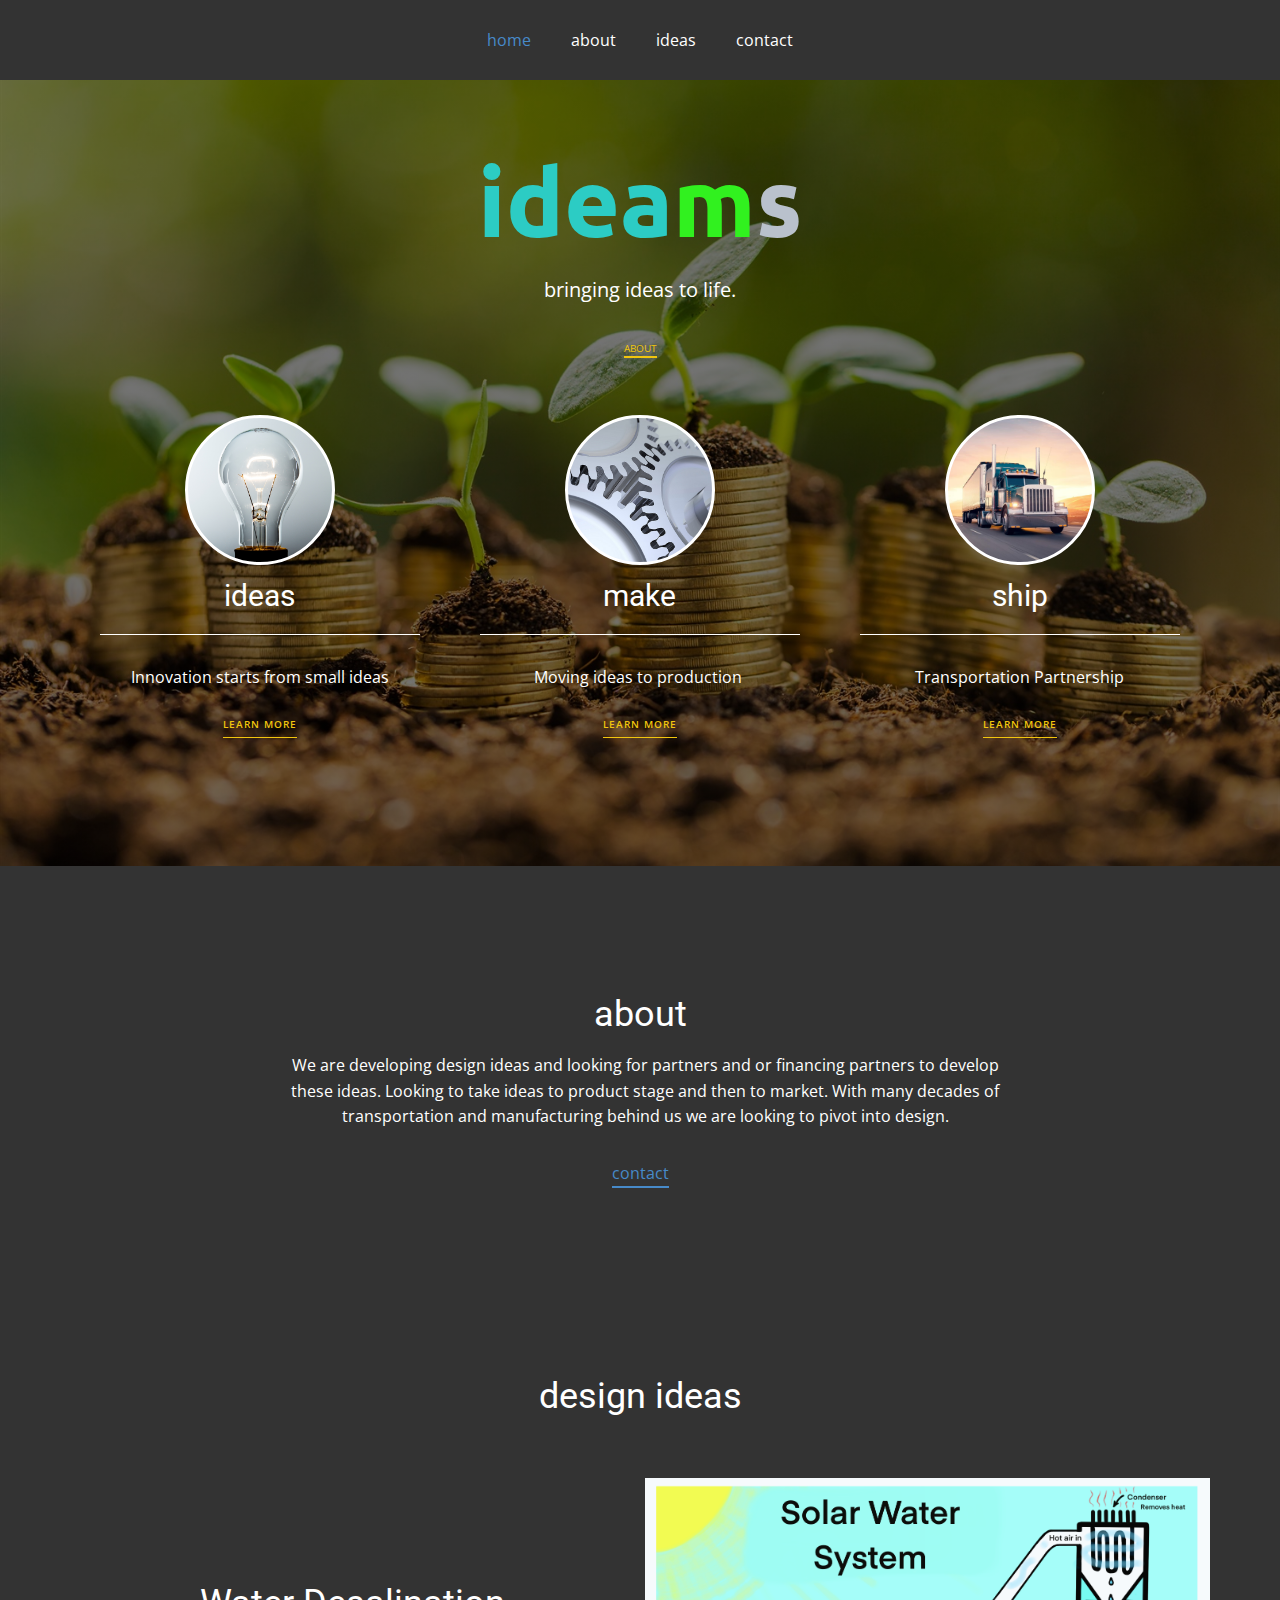
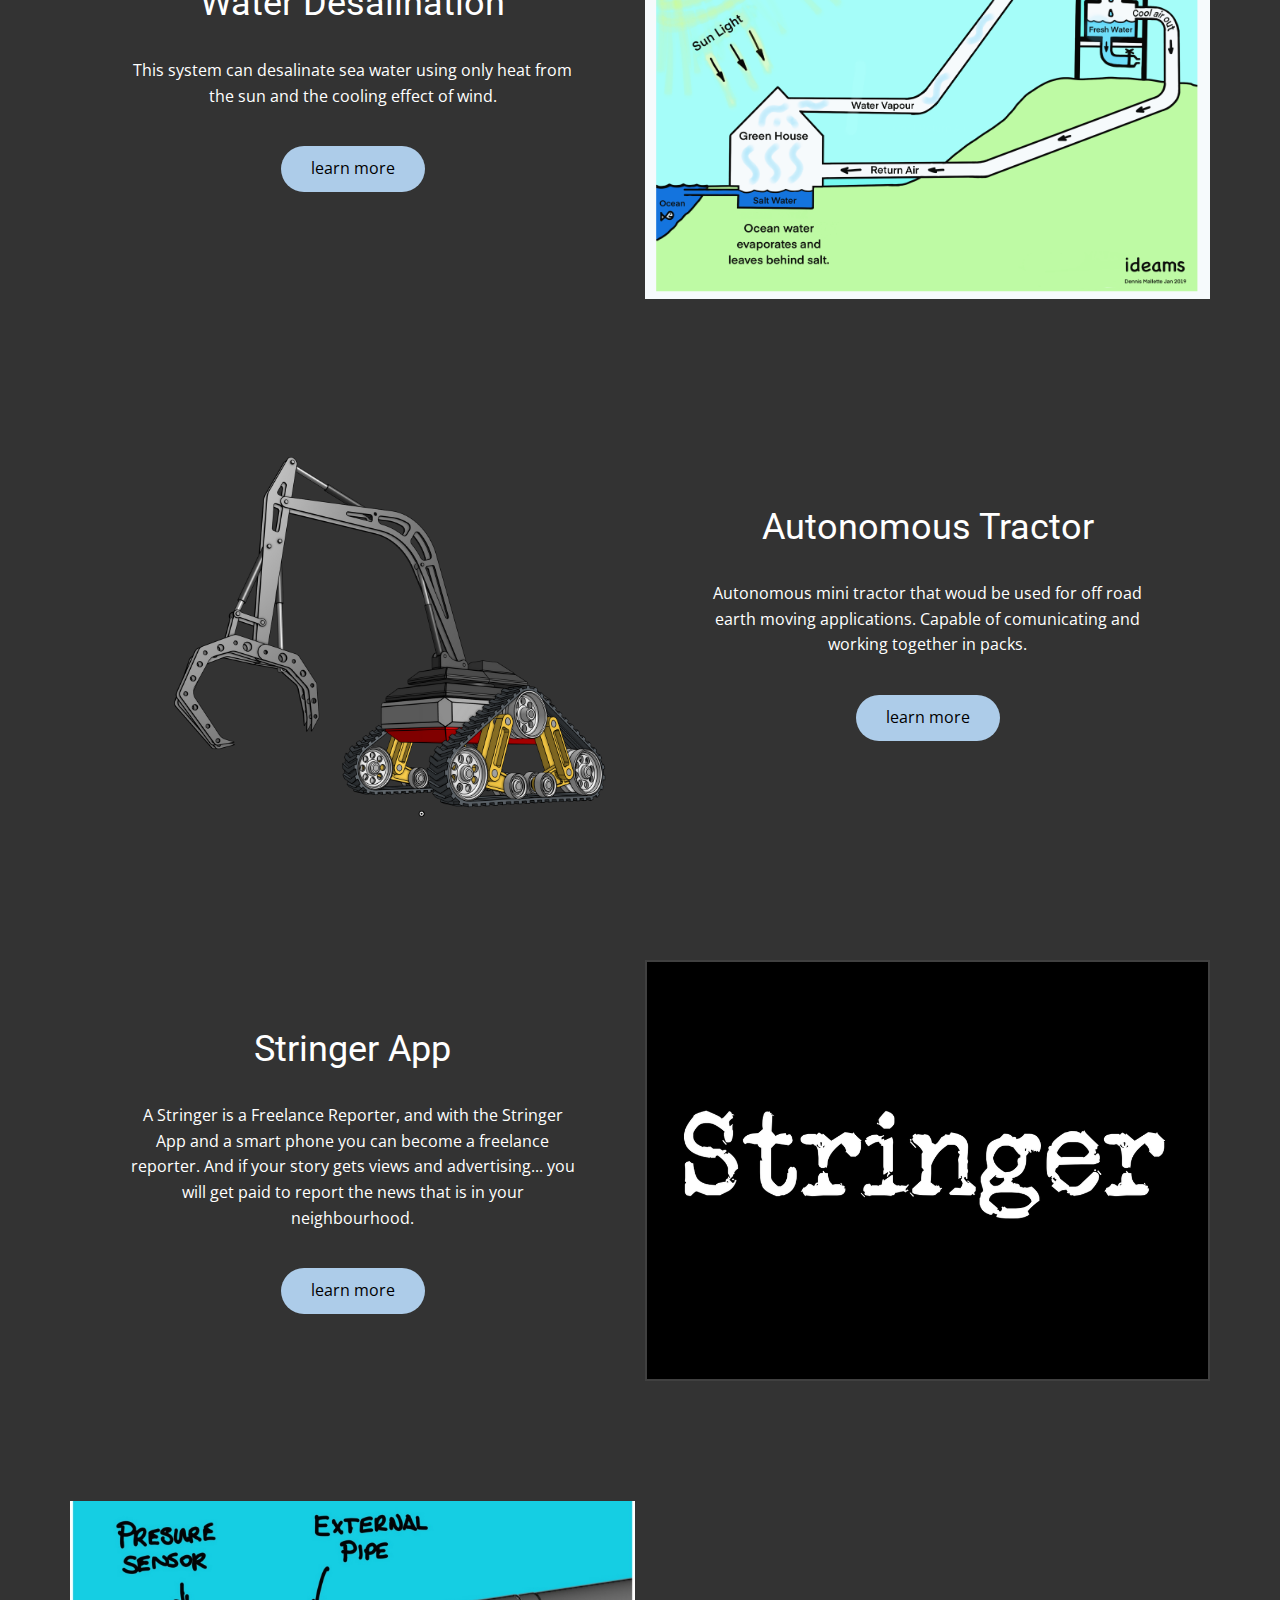
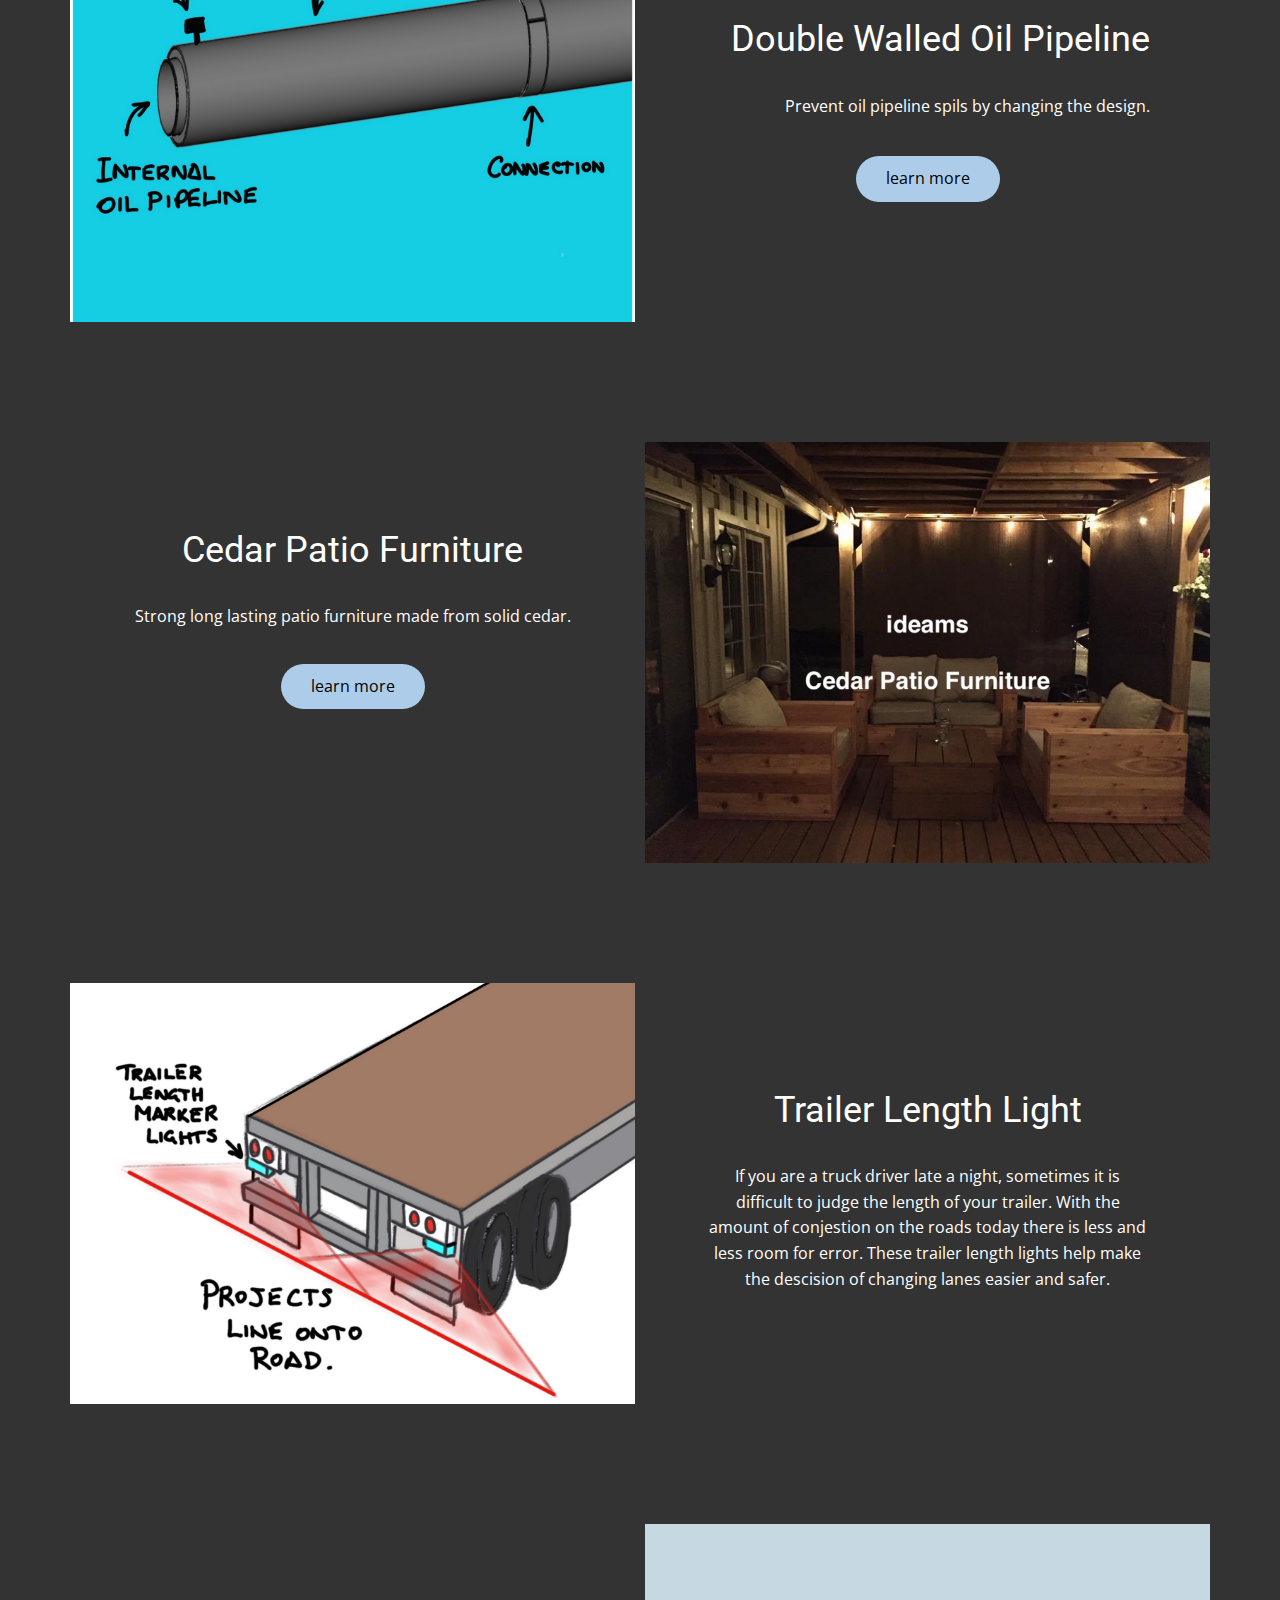
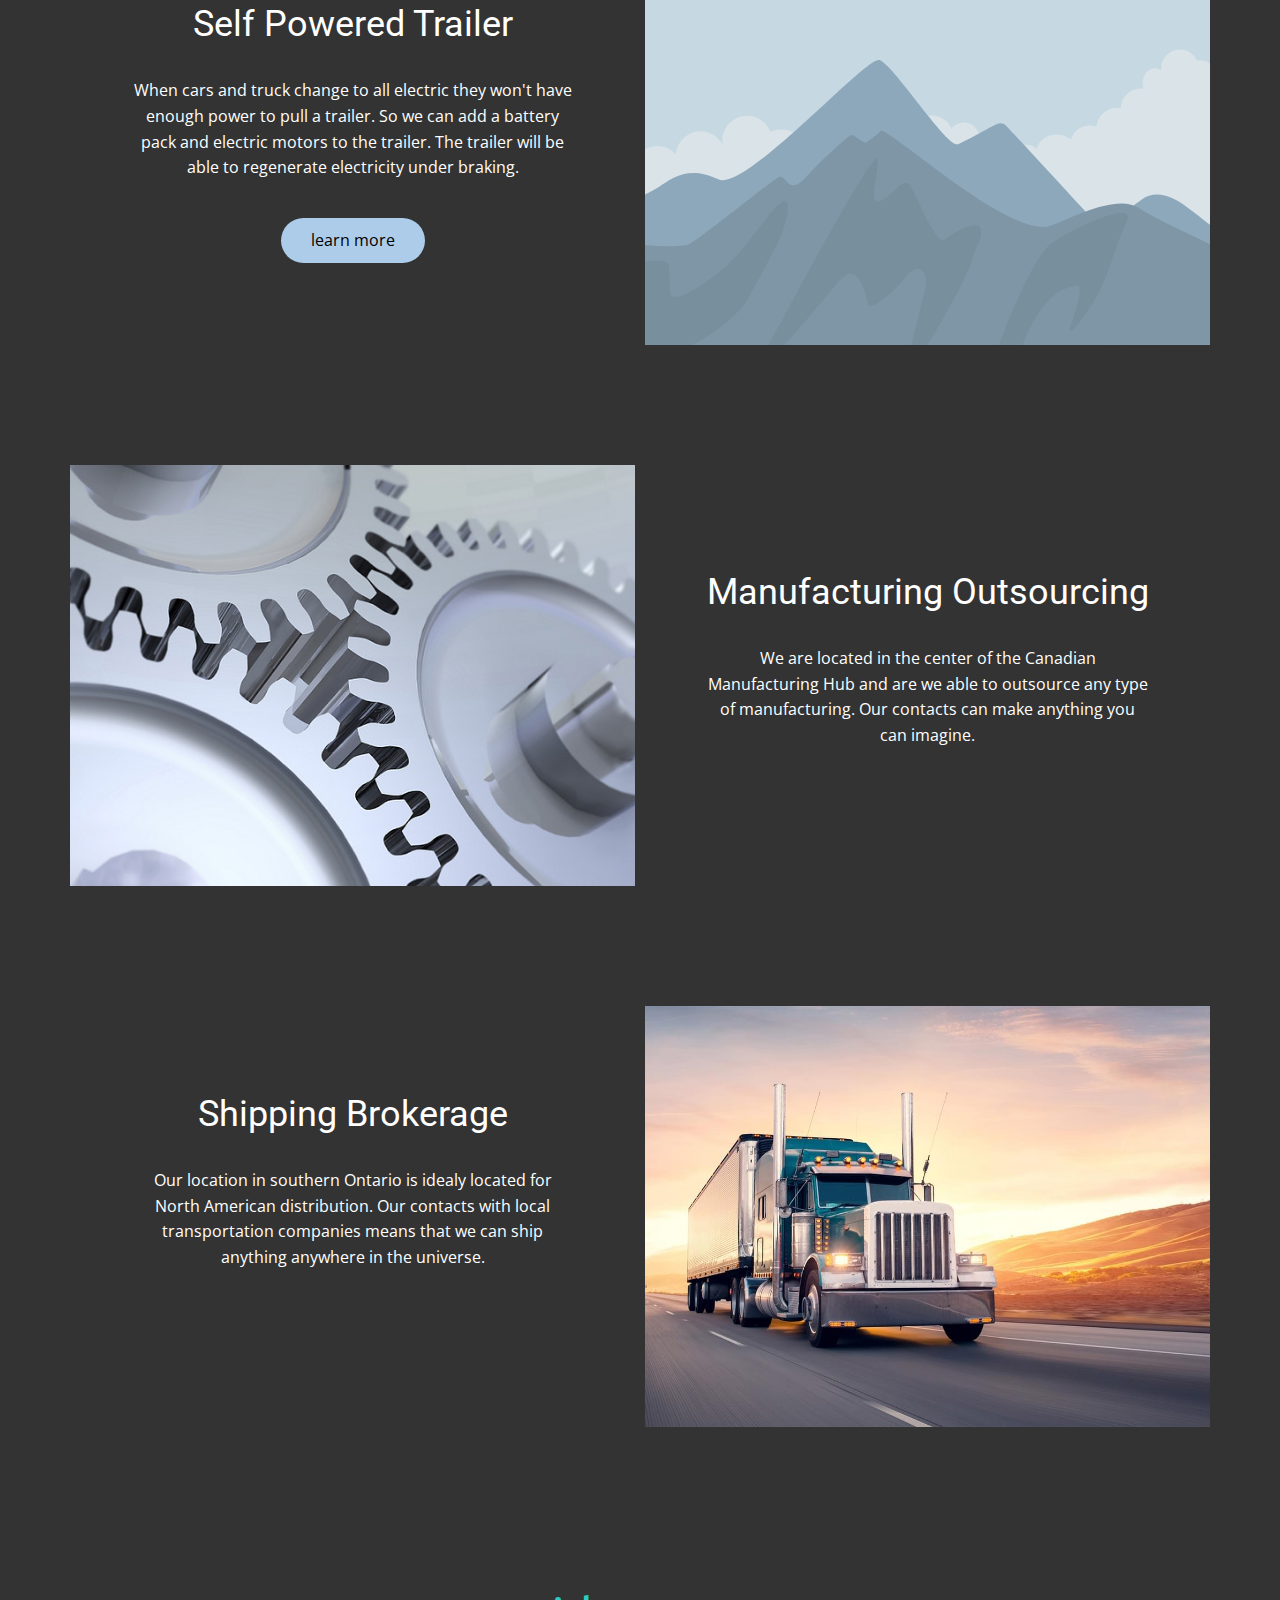
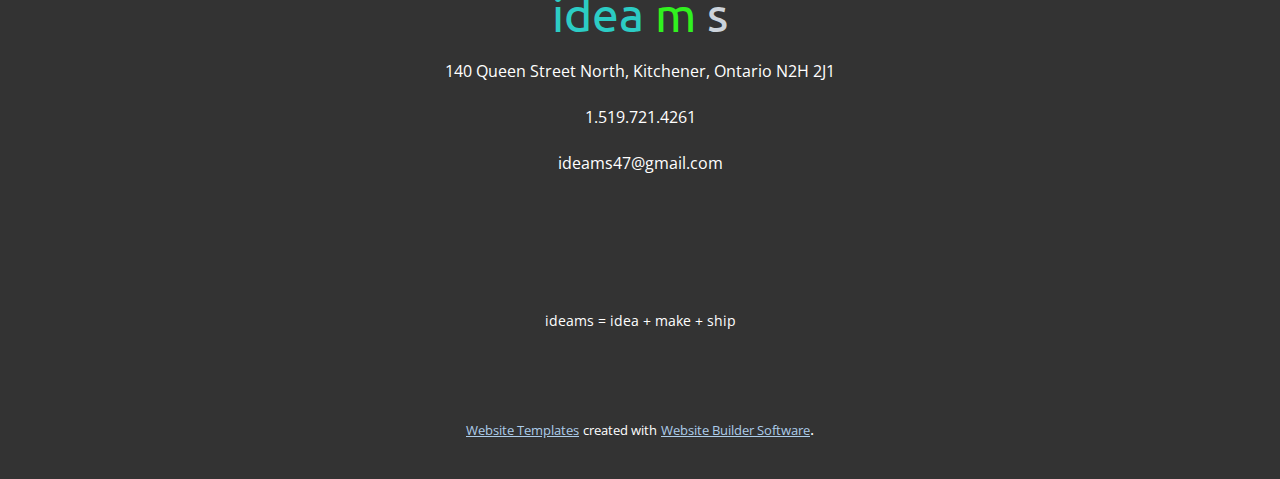
==== commit fab43365: "website update" ====
--- a/index.html
+++ b/index.html
@@ -52,9 +52,9 @@
           </div>
           <div class="u-custom-menu u-nav-container">
             <ul class="u-nav u-unstyled u-nav-1"><li class="u-nav-item"><a class="u-button-style u-nav-link u-text-active-palette-1-base u-text-hover-palette-2-base" href="home.html" style="padding: 10px 20px;">home</a>
-</li><li class="u-nav-item"><a class="u-button-style u-nav-link u-text-active-palette-1-base u-text-hover-palette-2-base" href="home.html#sec-a04b" data-page-id="251780618" style="padding: 10px 20px;">about us</a>
+</li><li class="u-nav-item"><a class="u-button-style u-nav-link u-text-active-palette-1-base u-text-hover-palette-2-base" href="home.html#sec-a04b" data-page-id="251780618" style="padding: 10px 20px;">about</a>
 </li><li class="u-nav-item"><a class="u-button-style u-nav-link u-text-active-palette-1-base u-text-hover-palette-2-base" href="home.html#sec-3f7b" data-page-id="251780618" style="padding: 10px 20px;">ideas</a>
-</li><li class="u-nav-item"><a class="u-button-style u-nav-link u-text-active-palette-1-base u-text-hover-palette-2-base" href="home.html#sec-4bb2" data-page-id="251780618" style="padding: 10px 20px;">contact us</a>
+</li><li class="u-nav-item"><a class="u-button-style u-nav-link u-text-active-palette-1-base u-text-hover-palette-2-base" href="home.html#sec-4bb2" data-page-id="251780618" style="padding: 10px 20px;">contact</a>
 </li></ul>
           </div>
           <div class="u-custom-menu u-nav-container-collapse">
@@ -62,9 +62,9 @@
               <div class="u-sidenav-overflow">
                 <div class="u-menu-close"></div>
                 <ul class="u-align-center u-nav u-popupmenu-items u-unstyled u-nav-2"><li class="u-nav-item"><a class="u-button-style u-nav-link" href="home.html" style="padding: 10px 20px;">home</a>
-</li><li class="u-nav-item"><a class="u-button-style u-nav-link" href="home.html#sec-a04b" data-page-id="251780618" style="padding: 10px 20px;">about us</a>
+</li><li class="u-nav-item"><a class="u-button-style u-nav-link" href="home.html#sec-a04b" data-page-id="251780618" style="padding: 10px 20px;">about</a>
 </li><li class="u-nav-item"><a class="u-button-style u-nav-link" href="home.html#sec-3f7b" data-page-id="251780618" style="padding: 10px 20px;">ideas</a>
-</li><li class="u-nav-item"><a class="u-button-style u-nav-link" href="home.html#sec-4bb2" data-page-id="251780618" style="padding: 10px 20px;">contact us</a>
+</li><li class="u-nav-item"><a class="u-button-style u-nav-link" href="home.html#sec-4bb2" data-page-id="251780618" style="padding: 10px 20px;">contact</a>
 </li></ul>
               </div>
             </div>
@@ -77,8 +77,9 @@
         <h1 class="u-custom-font u-font-ubuntu u-text u-text-custom-color-1 u-title u-text-1">
           <span class="u-text-palette-4-base">idea</span>m<span class="u-text-palette-5-base">s</span>
         </h1>
-        <p class="u-large-text u-text u-text-variant u-text-2">Bringing ideas to life.</p>
-        <a href="home.html#sec-a04b" data-page-id="251780618" class="u-border-1 u-border-palette-3-base u-btn u-button-style u-hover-palette-3-light-2 u-none u-text-hover-white u-text-palette-3-base u-btn-1">About Us</a>
+        <p class="u-large-text u-text u-text-variant u-text-2">bringing ideas to life.</p>
+        <a href="home.html#sec-a04b" data-page-id="251780618" class="u-border-2 u-border-active-palette-2-dark-1 u-border-hover-palette-2-base u-border-palette-3-base u-btn u-button-style u-none u-text-hover-palette-2-base u-text-palette-3-base u-btn-1">ABOUT<br>
+        </a>
         <div class="u-expanded-width u-list u-repeater u-list-1">
           <div class="u-container-style u-list-item u-repeater-item u-shape-rectangle">
             <div class="u-container-layout u-similar-container u-container-layout-1">
@@ -114,16 +115,16 @@
       <div class="u-clearfix u-sheet u-valign-middle u-sheet-1">
         <div class="u-align-center u-container-style u-grey-80 u-group u-group-1">
           <div class="u-container-layout u-valign-middle u-container-layout-1">
-            <h2 class="u-text u-text-1">About Us</h2>
-            <p class="u-text u-text-2">We are developing design ideas and looking for partners and or financing partners to develop these ideas. Looking to take ideas to product stage and then to market. With many decades of transportation and manufacturing behind us we are looking to transition into expand our designing department.</p>
-            <a href="home.html#sec-4bb2" data-page-id="251780618" class="u-active-none u-border-2 u-border-palette-1-base u-btn u-btn-rectangle u-button-style u-hover-none u-none u-btn-1">Contact Us</a>
+            <h2 class="u-text u-text-1">about</h2>
+            <p class="u-text u-text-2">We are developing design ideas and looking for partners and or financing partners to develop these ideas. Looking to take ideas to product stage and then to market. With many decades of transportation and manufacturing behind us we are looking to pivot into design.</p>
+            <a href="home.html#sec-4bb2" data-page-id="251780618" class="u-active-none u-border-2 u-border-palette-1-base u-btn u-btn-rectangle u-button-style u-hover-none u-none u-btn-1">contact</a>
           </div>
         </div>
       </div>
     </section>
     <section class="u-align-center u-clearfix u-grey-80 u-section-3" id="sec-3f7b">
       <div class="u-clearfix u-sheet u-sheet-1">
-        <h2 class="u-text u-text-1">Design Ideas</h2>
+        <h2 class="u-text u-text-1">design ideas</h2>
       </div>
     </section>
     <section class="u-clearfix u-grey-80 u-section-4" id="sec-4939">
--- a/home.css
+++ b/home.css
@@ -20,12 +20,11 @@
 }
 
 .u-section-1 .u-btn-1 {
-  border-style: solid;
-  font-weight: 700;
-  text-transform: uppercase;
+  align-self: center;
+  border-style: none none solid;
   font-size: 0.625rem;
-  align-self: center;
   margin: 34px auto 0;
+  padding: 0;
 }
 
 .u-section-1 .u-list-1 {
@@ -87,7 +86,7 @@
 .u-section-1 .u-image-2 {
   width: 150px;
   height: 150px;
-  background-image: url("images/251780618-01.jpeg?rand=6a0e");
+  background-image: url("images/251780618-01.jpeg");
   background-position: 50% 50%;
   margin: 7px auto 0;
 }
@@ -125,7 +124,7 @@
 .u-section-1 .u-image-3 {
   width: 150px;
   height: 150px;
-  background-image: url("images/4c1d4a3418017424a48944dc95959152.jpeg?rand=eb2d");
+  background-image: url("images/4c1d4a3418017424a48944dc95959152.jpeg");
   background-position: 0% 50%;
   margin: 7px auto 0;
 }
@@ -167,7 +166,9 @@
   }
 
   .u-section-1 .u-btn-1 {
+    text-transform: none;
     margin-bottom: 60px;
+    font-weight: normal;
   }
 
   .u-section-1 .u-list-1 {
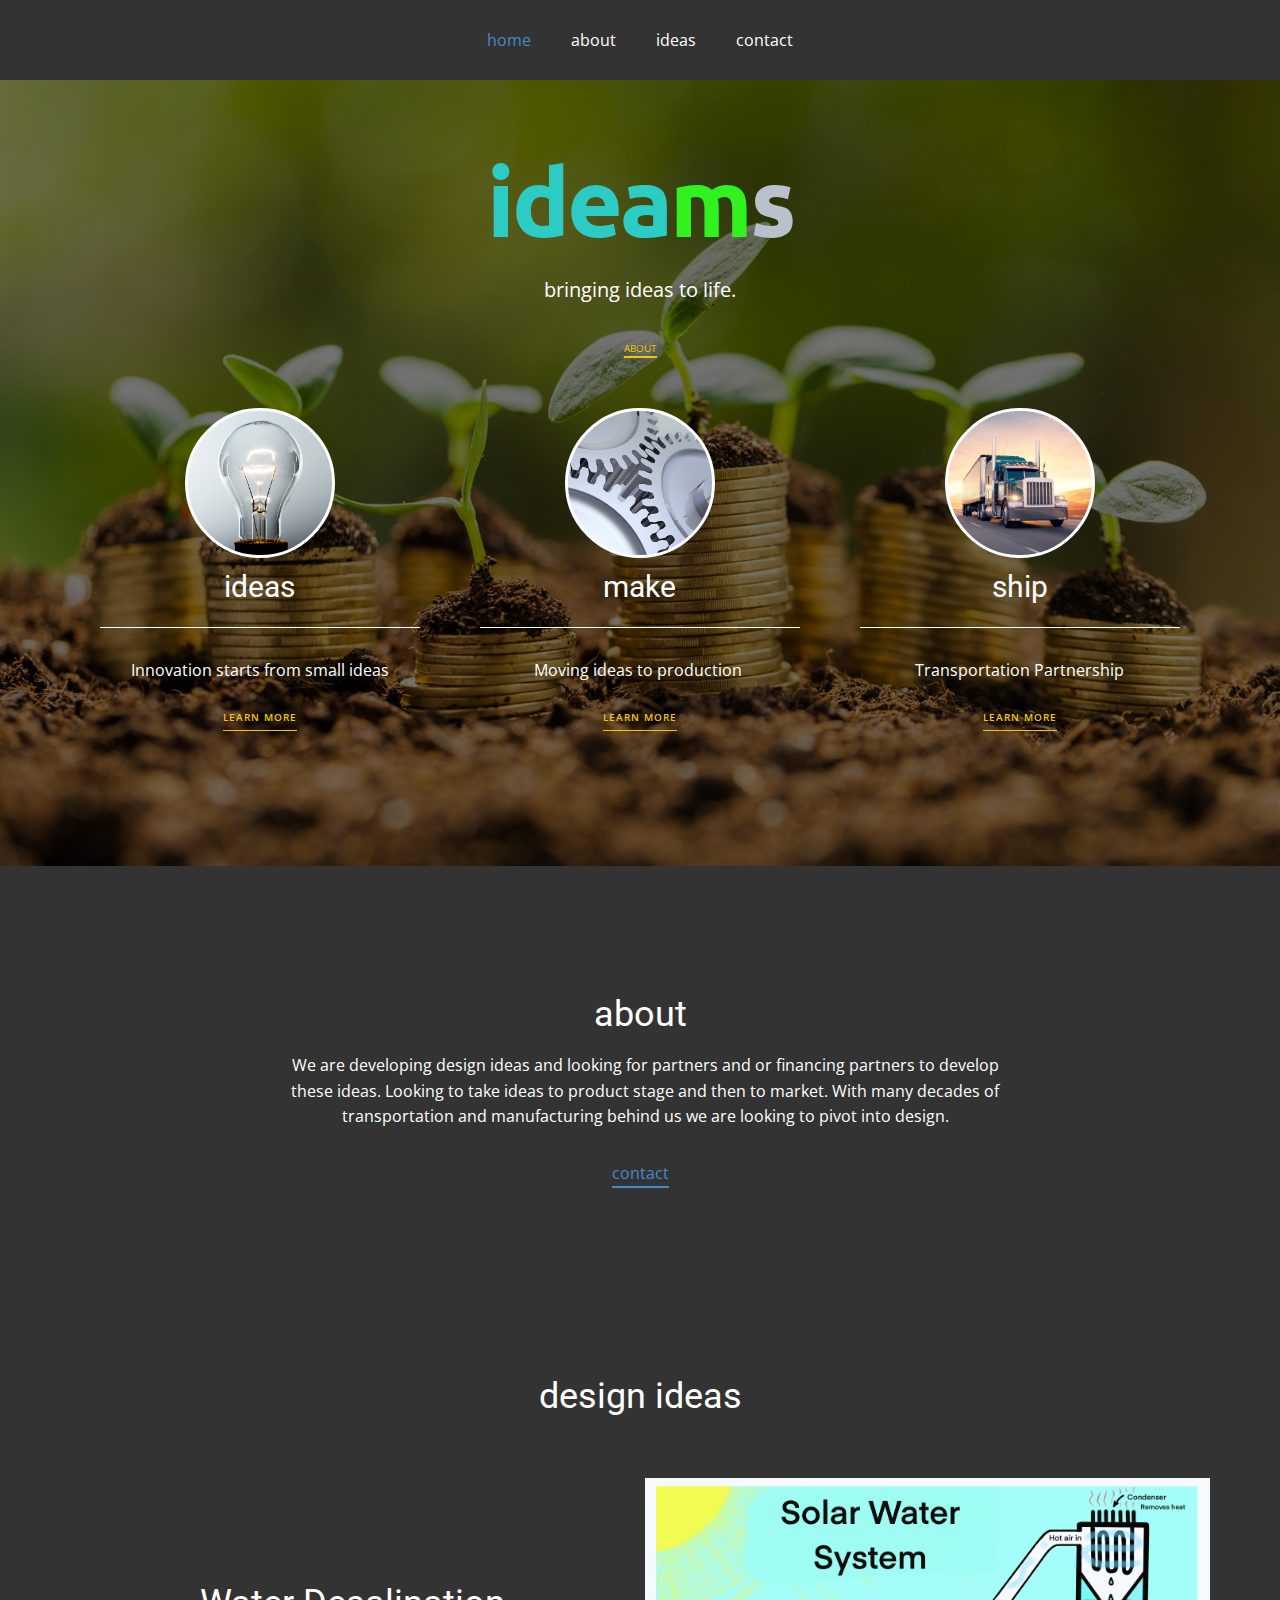
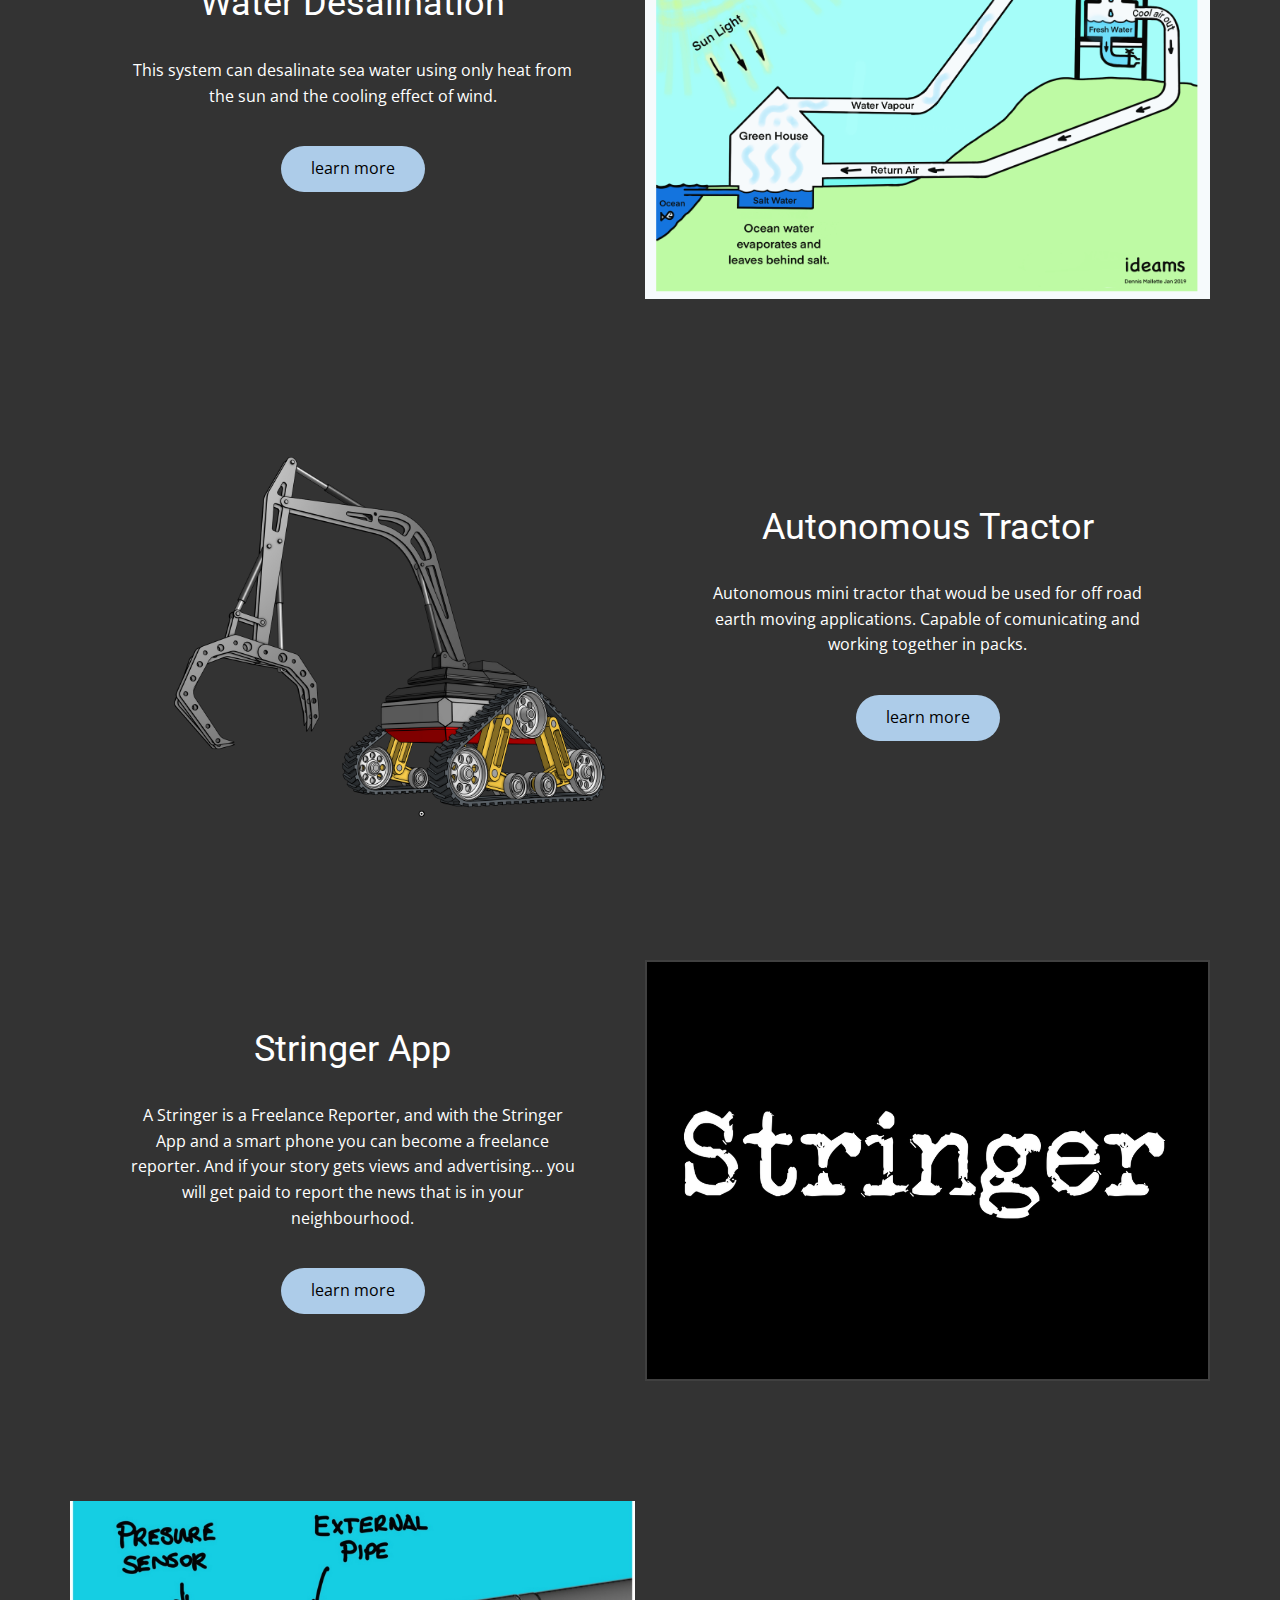
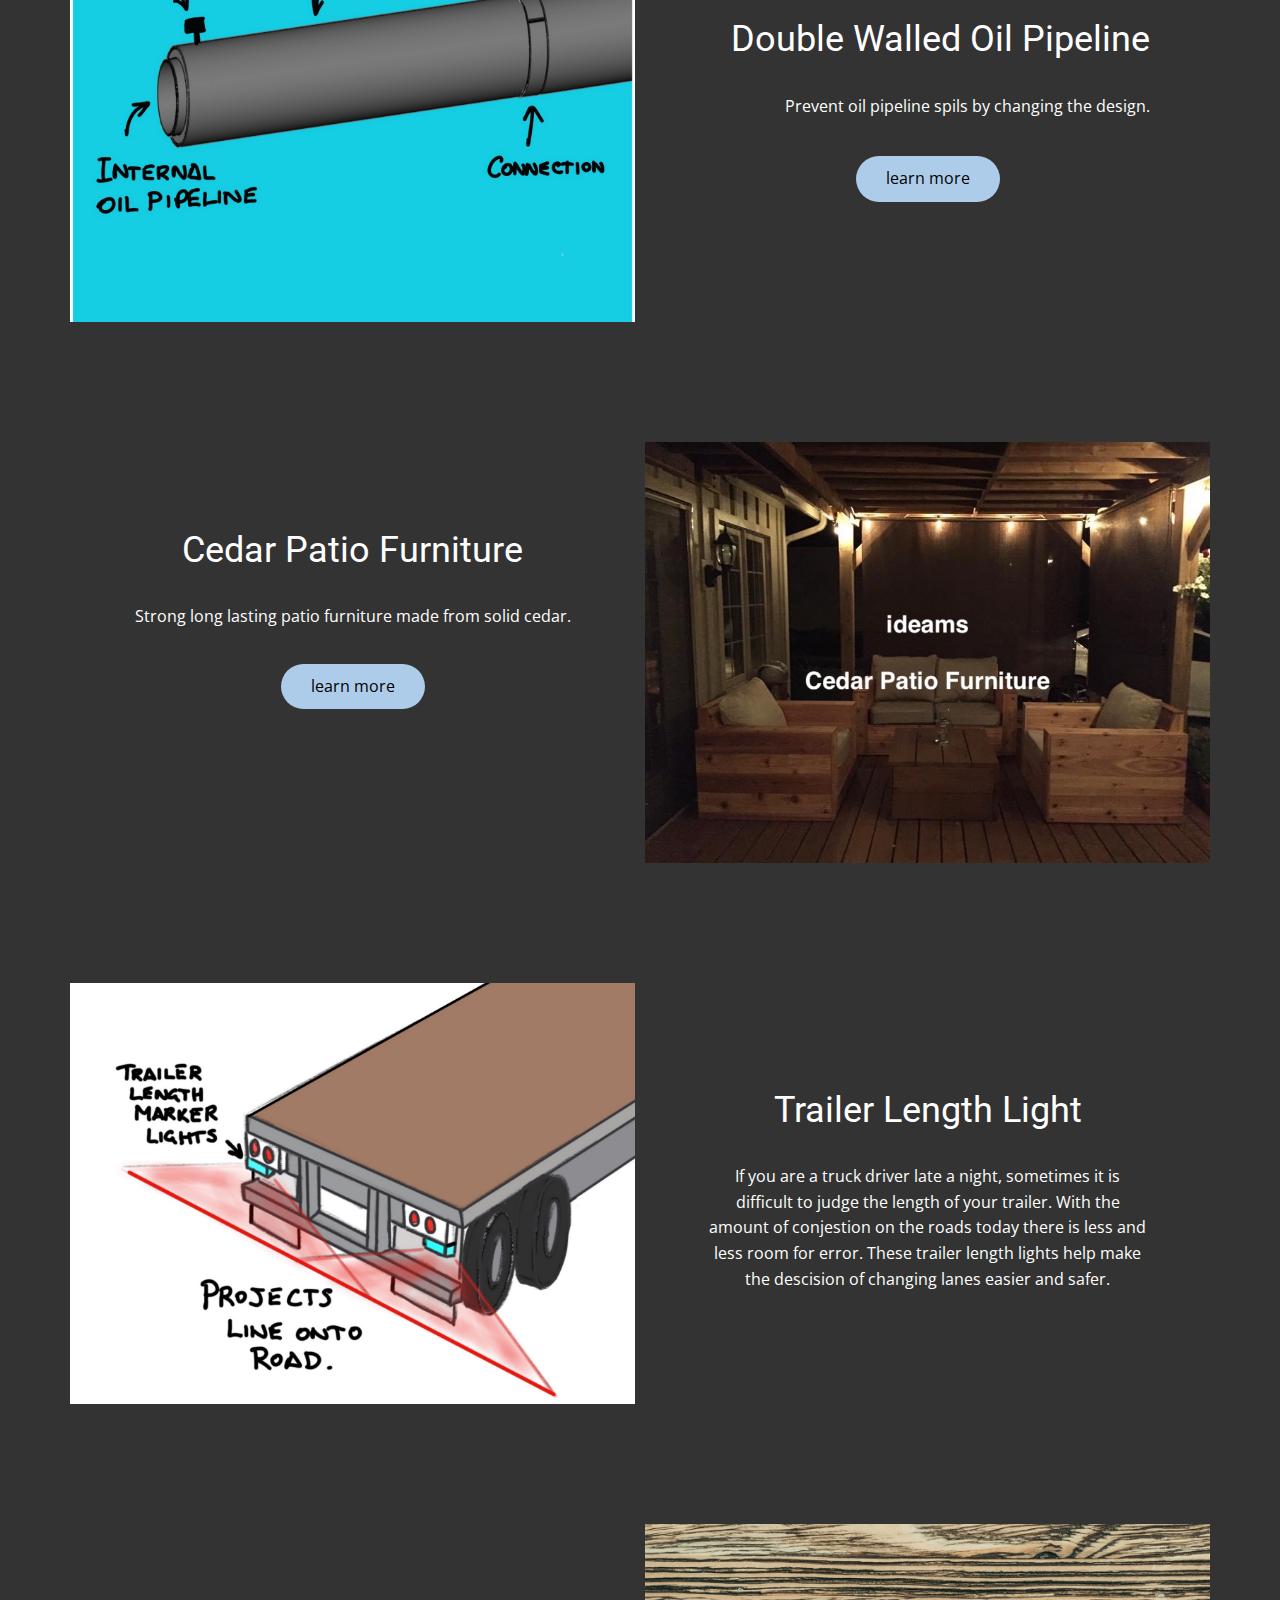
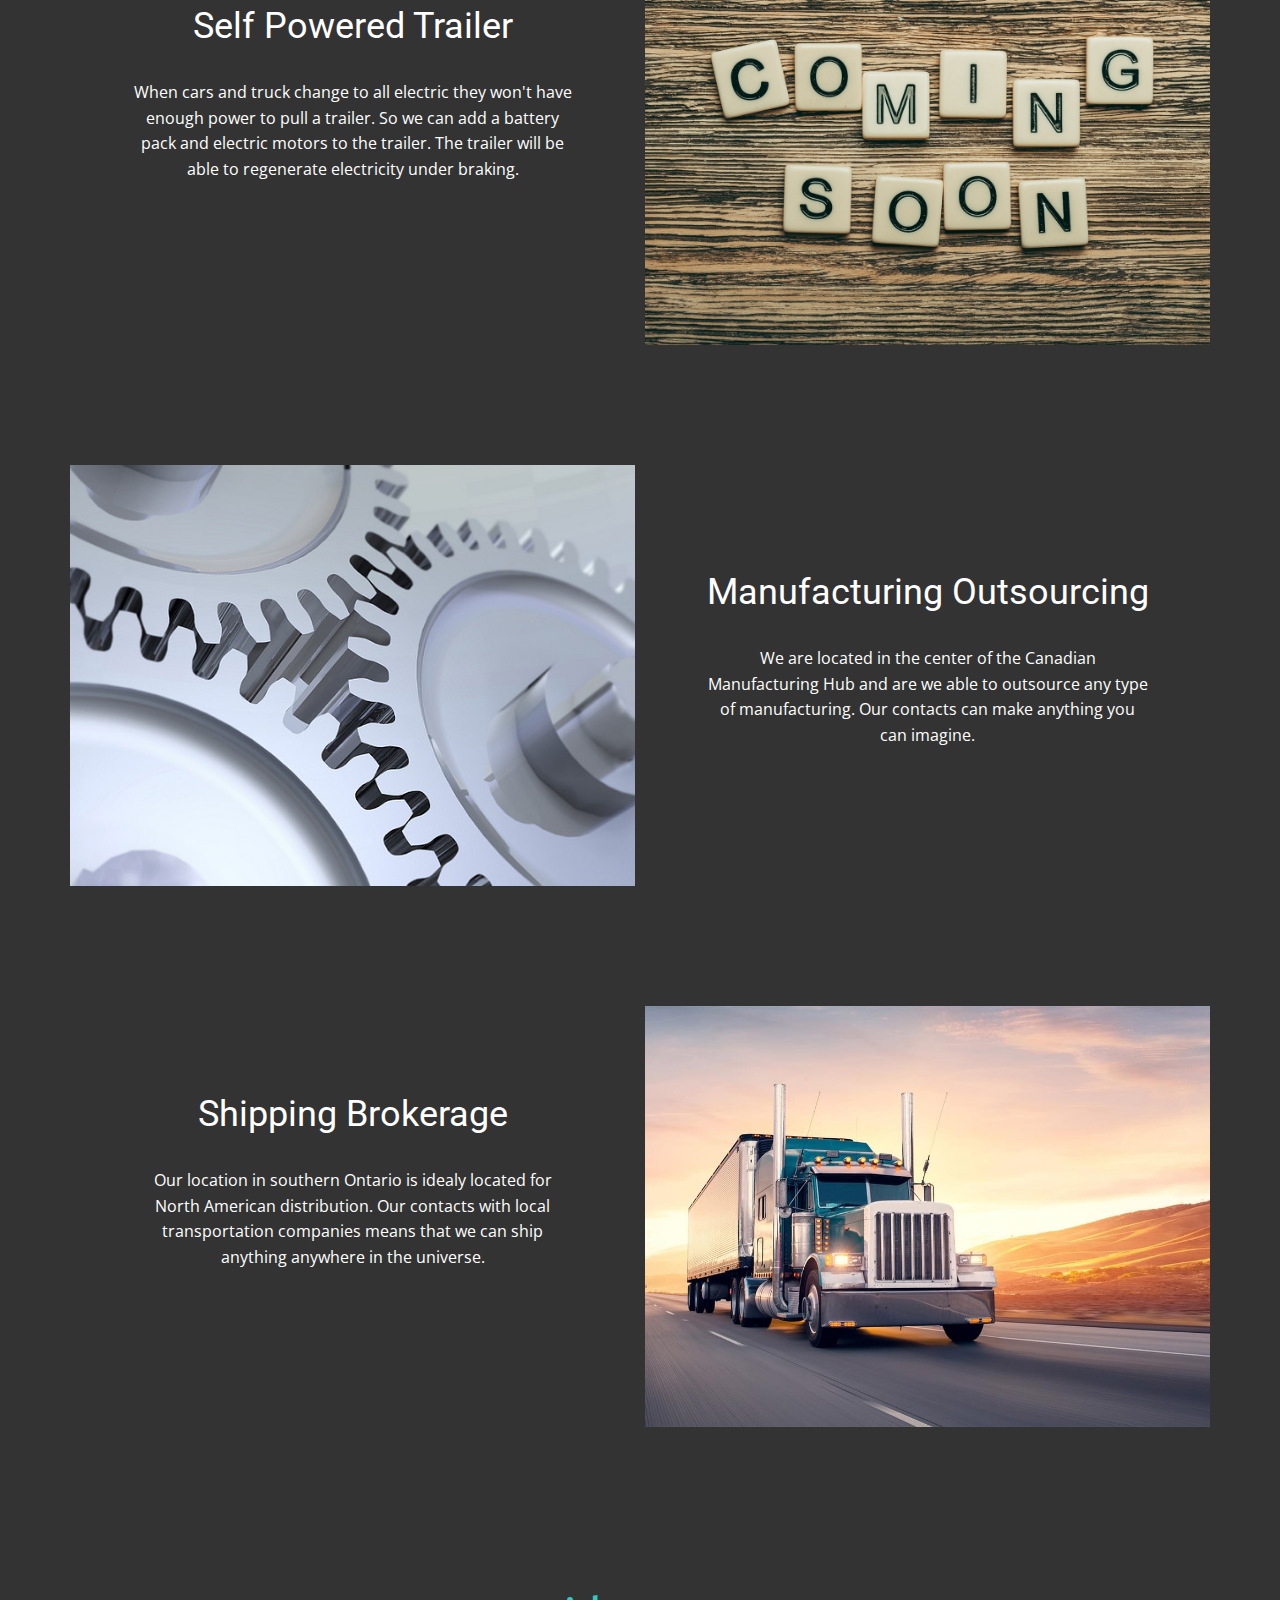
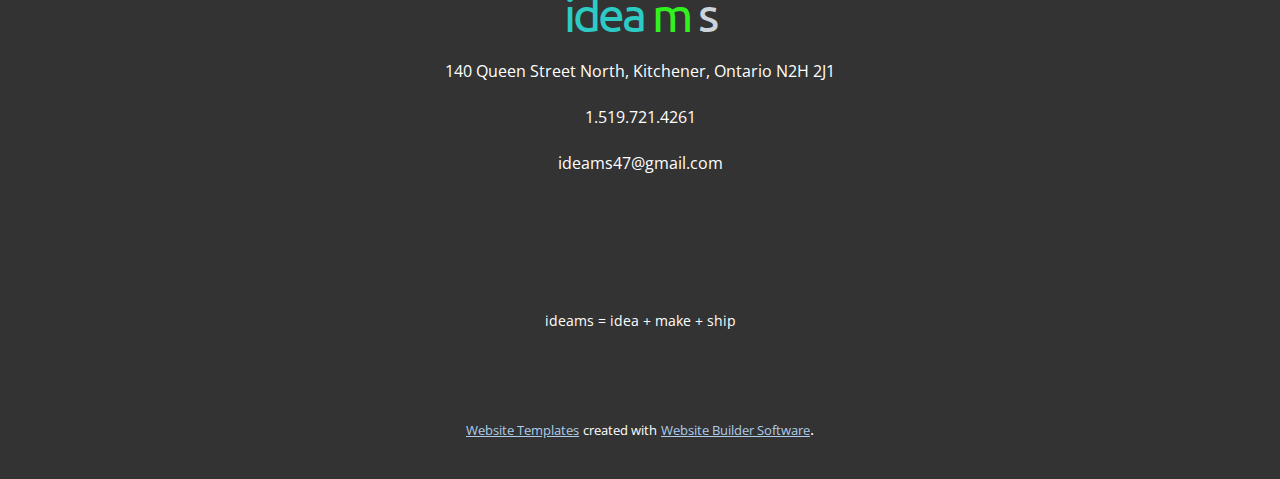
==== commit 1b04ddf4: "website update" ====
--- a/index.html
+++ b/index.html
@@ -82,7 +82,7 @@
         </a>
         <div class="u-expanded-width u-list u-repeater u-list-1">
           <div class="u-container-style u-list-item u-repeater-item u-shape-rectangle">
-            <div class="u-container-layout u-similar-container u-container-layout-1">
+            <div class="u-container-layout u-similar-container u-valign-top u-container-layout-1">
               <div class="u-align-center u-border-3 u-border-white u-image u-image-circle u-image-1" data-image-width="150" data-image-height="100"></div>
               <h3 class="u-align-center u-text u-text-3">ideas</h3>
               <div class="u-border-1 u-border-white u-expanded-width u-line u-line-horizontal u-line-1"></div>
@@ -91,7 +91,7 @@
             </div>
           </div>
           <div class="u-container-style u-list-item u-repeater-item u-shape-rectangle u-list-item-2">
-            <div class="u-container-layout u-similar-container u-container-layout-2">
+            <div class="u-container-layout u-similar-container u-valign-top u-container-layout-2">
               <div class="u-align-center u-border-3 u-border-white u-image u-image-circle u-image-2" data-image-width="640" data-image-height="498"></div>
               <h3 class="u-align-center u-text u-text-5">make</h3>
               <div class="u-border-1 u-border-white u-expanded-width u-line u-line-horizontal u-line-2"></div>
@@ -100,7 +100,7 @@
             </div>
           </div>
           <div class="u-container-style u-list-item u-repeater-item u-shape-rectangle">
-            <div class="u-container-layout u-similar-container u-container-layout-3">
+            <div class="u-container-layout u-similar-container u-valign-top u-container-layout-3">
               <div class="u-align-center u-border-3 u-border-white u-image u-image-circle u-image-3" data-image-width="1600" data-image-height="764"></div>
               <h3 class="u-align-center u-text u-text-7">ship</h3>
               <div class="u-border-1 u-border-white u-expanded-width u-line u-line-horizontal u-line-3"></div>
@@ -253,13 +253,12 @@
           <div class="u-layout" style="">
             <div class="u-layout-row" style="">
               <div class="u-container-style u-layout-cell u-left-cell u-size-30 u-size-xs-60 u-layout-cell-1" src="">
-                <div class="u-container-layout u-valign-middle u-container-layout-1">
+                <div class="u-container-layout u-container-layout-1">
                   <h2 class="u-align-center u-text u-text-1">Self Powered Trailer</h2>
                   <p class="u-align-center u-text u-text-2">When cars and truck change to all electric they won't have enough power to pull a trailer. So we can add a battery pack and electric motors to the trailer. The trailer will be able to regenerate electricity under braking.</p>
-                  <a href="#" class="u-btn u-btn-round u-button-style u-radius-50 u-btn-1">learn more</a>
-                </div>
-              </div>
-              <div class="u-align-center u-container-style u-image u-layout-cell u-right-cell u-size-30 u-size-xs-60 u-image-1" src="" data-image-width="1080" data-image-height="1080">
+                </div>
+              </div>
+              <div class="u-align-center u-container-style u-image u-layout-cell u-right-cell u-size-30 u-size-xs-60 u-image-1" src="" data-image-width="150" data-image-height="112">
                 <div class="u-container-layout u-valign-middle u-container-layout-2" src=""></div>
               </div>
             </div>
--- a/home.css
+++ b/home.css
@@ -12,6 +12,7 @@
   background-image: none;
   font-weight: 700;
   width: 448px;
+  letter-spacing: -3px;
   margin: 60px auto 0;
 }
 
@@ -46,16 +47,17 @@
   height: 150px;
   background-image: url("images/251780618-02.jpeg");
   background-position: 96.67% 50%;
-  margin: 7px auto 0;
+  margin: 0 auto;
 }
 
 .u-section-1 .u-text-3 {
-  margin: 13px 10px 0;
+  background-image: none;
+  margin: 11px 10px 0;
 }
 
 .u-section-1 .u-line-1 {
   transform-origin: left center 0px;
-  margin-top: 20px;
+  margin-top: 22px;
   margin-bottom: 0;
   margin-right: 0;
 }
@@ -88,16 +90,17 @@
   height: 150px;
   background-image: url("images/251780618-01.jpeg");
   background-position: 50% 50%;
-  margin: 7px auto 0;
+  margin: 0 auto;
 }
 
 .u-section-1 .u-text-5 {
-  margin: 13px 10px 0;
+  background-image: none;
+  margin: 11px 10px 0;
 }
 
 .u-section-1 .u-line-2 {
   transform-origin: left center 0px;
-  margin-top: 20px;
+  margin-top: 22px;
   margin-right: 0;
   margin-bottom: 0;
 }
@@ -126,16 +129,17 @@
   height: 150px;
   background-image: url("images/4c1d4a3418017424a48944dc95959152.jpeg");
   background-position: 0% 50%;
-  margin: 7px auto 0;
+  margin: 0 auto;
 }
 
 .u-section-1 .u-text-7 {
-  margin: 13px 10px 0;
+  background-image: none;
+  margin: 11px 10px 0;
 }
 
 .u-section-1 .u-line-3 {
   transform-origin: left center 0px;
-  margin-top: 20px;
+  margin-top: 22px;
   margin-right: 0;
   margin-bottom: 0;
 }
@@ -1003,21 +1007,17 @@
 }
 
 .u-section-10 .u-text-1 {
-  margin: 0;
+  margin: 53px 0 0;
 }
 
 .u-section-10 .u-text-2 {
   margin: 34px 0 0;
 }
 
-.u-section-10 .u-btn-1 {
-  margin: 37px auto 0;
-}
-
 .u-section-10 .u-image-1 {
   min-height: 431px;
   pointer-events: auto;
-  background-image: url("[data-uri]");
+  background-image: url("images/251780618-03.jpeg");
   background-position: 50% 50%;
 }
 
@@ -1294,6 +1294,7 @@
 
 .u-section-13 .u-text-1 {
   width: 680px;
+  letter-spacing: -3px;
   margin: 100px auto 0;
 }
 
